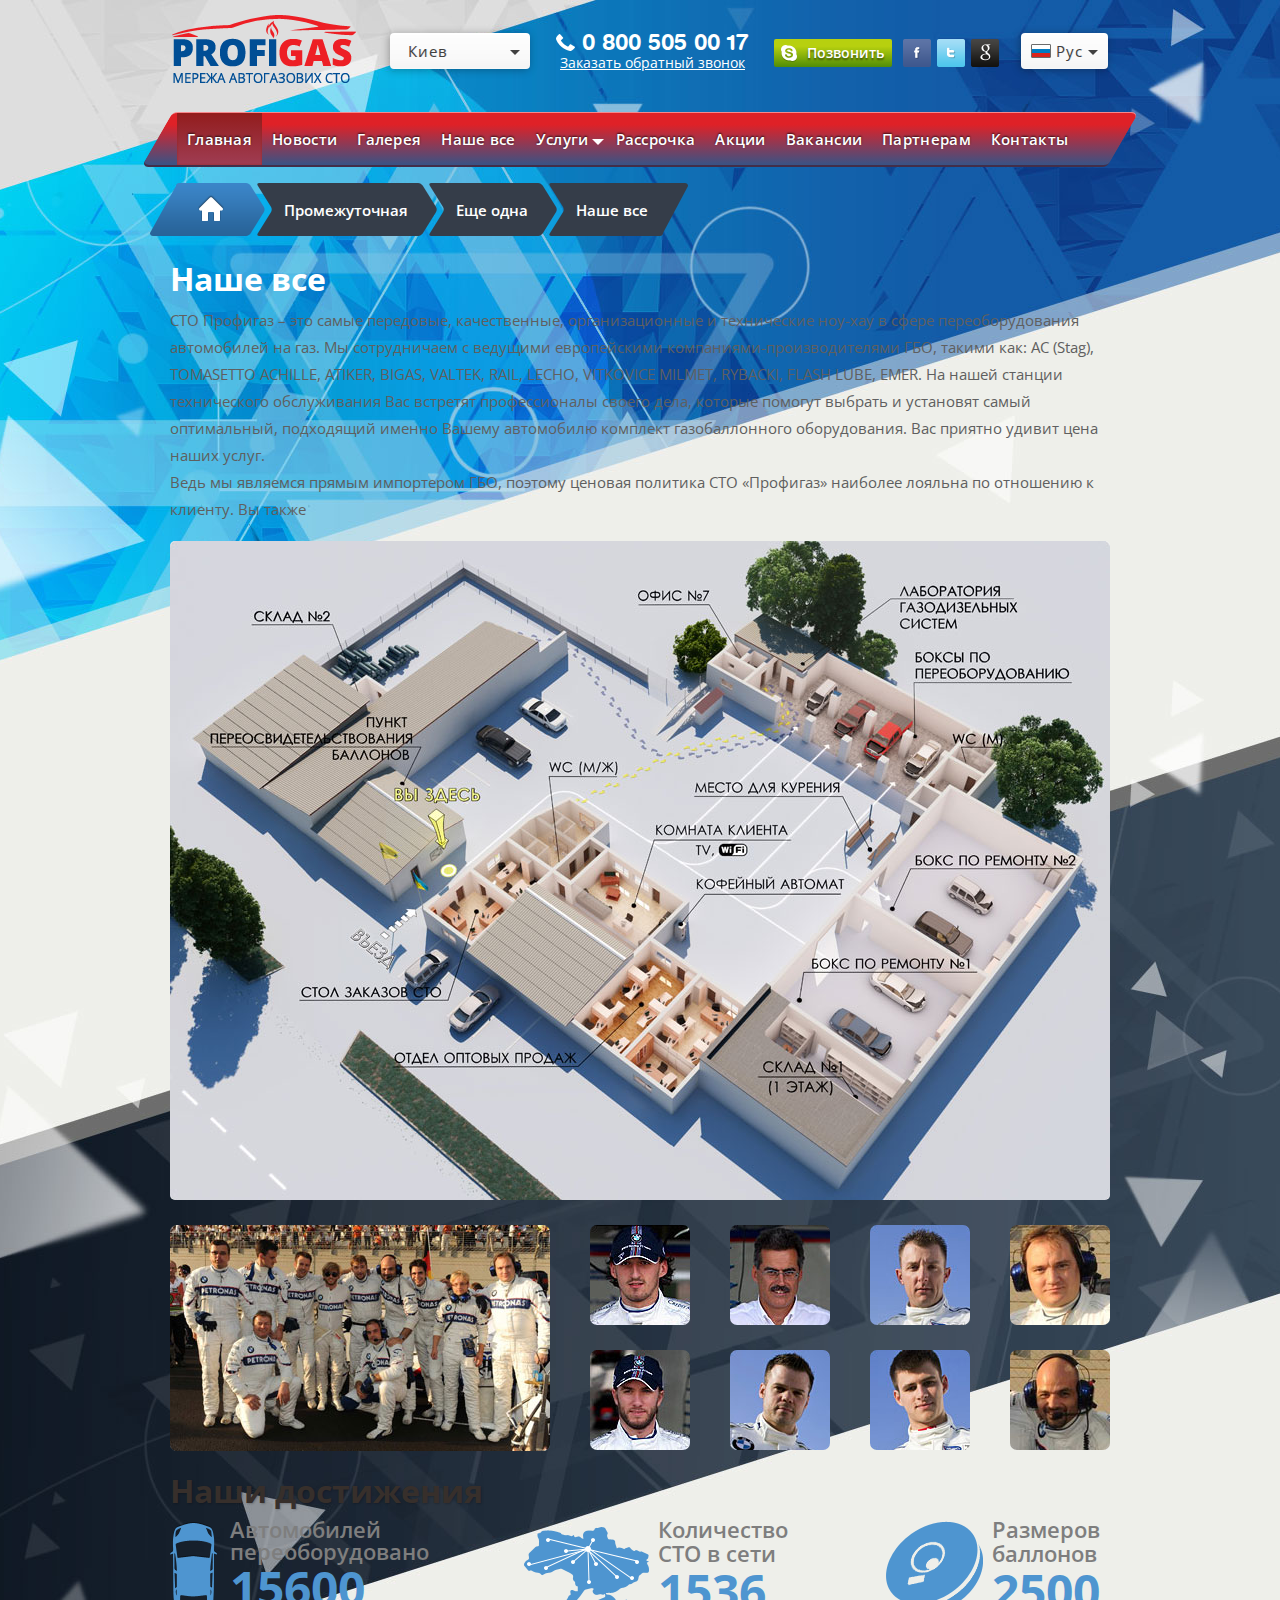
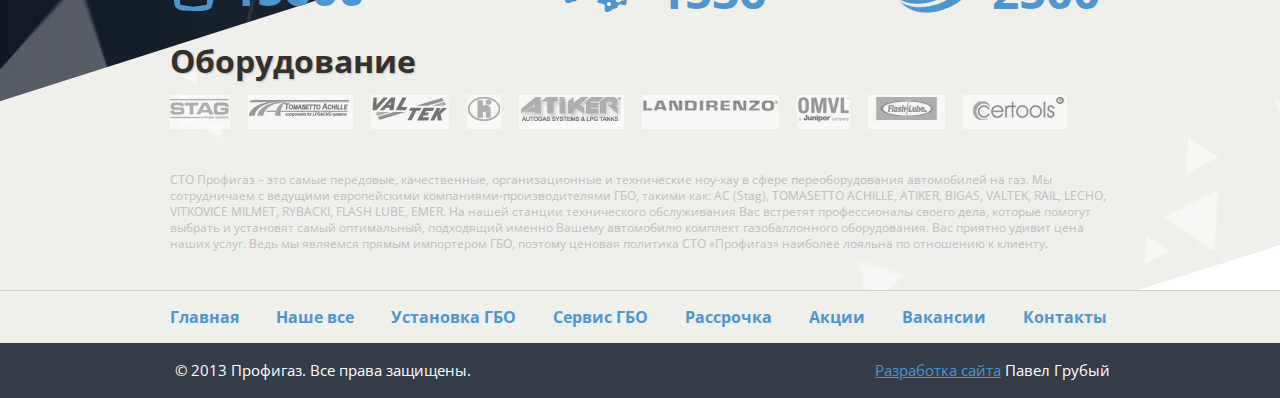
==== about.html @ aa590c6c "верстка about" ====
<!DOCTYPE html>
<html lang="en">
<head>
    <title>About</title>
    <meta name = "format-detection" content = "telephone=no" />
    <meta charset="utf-8">
    <link rel="icon" href="images/favicon.ico" type="image/x-icon">
    <link rel="shortcut icon" href="images/favicon.ico" type="image/x-icon" />
    <link rel="stylesheet" type="text/css" media="screen" href="css/style.css">
    <link rel="stylesheet" type="text/css" href="rs-plugin/css/settings.css" media="screen" />
    <script src="js/jquery.js"></script>
    <script src="js/jquery-migrate-1.1.1.js"></script>
    <script src="js/superfish.js"></script>
	<script src="js/jquery.mobilemenu.js"></script>
	<script src="js/jquery.flexslider.js"></script>
	<script src="js/jquery.easing.1.3.js"></script>
    <script src="js/modernizr.custom.79639.js"></script>
    <script src="js/jquery.cycle.all.js"></script>
    <script src="rs-plugin/js/jquery.themepunch.revolution.min.js"></script>
    <script src="js/script.js"></script>

    <!--[if lt IE 8]>
   <div style=' clear: both; text-align:center; position: relative;'>
     <a href="http://windows.microsoft.com/en-US/internet-explorer/products/ie/home?ocid=ie6_countdown_bannercode">
       <img src="http://storage.ie6countdown.com/assets/100/images/banners/warning_bar_0000_us.jpg" border="0" height="42" width="820" alt="You are using an outdated browser. For a faster, safer browsing experience, upgrade for free today." />
    </a>
  </div>
<![endif]-->
    <!--[if lt IE 9]>
    <script src="js/html5.js"></script>
        <link rel="stylesheet" type="text/css" media="screen" href="css/ie.css">
    <![endif]-->
</head>
<body>
    <!--==============================header=================================-->
    <header>
    <div class="container_12 header_top">
      <div class="clearfix">
        <div class="grid_12">
          <h1 class="logo f_left"><a href="index.html">Profigas мережа автогазовых СТО</a></h1>
          <div class="demo f_left">
            <div id="dd" class="wrapper-dropdown-3" tabindex="1">
              <span>Киев</span>
              <ul class="dropdown">
                <li><a href="#">Киев</a></li>
                <li><a href="#">Николаев</a></li>
                <li><a href="#">Кривой рог</a></li>
                <li><a href="#">Одесса</a></li>
              </ul>
            </div>
          ​</div>
          <div class="tel_box f_left">
            <p class="tel hel"><i class="tel_icon"></i>0 800 505 00 17</p>
            <a href="#" class="tel_lk">Заказать обратный звонок</a>
          </div>
          <div class="social f_left">
            <a class="sk" href="#"><i class="sk_icon"></i>Позвонить</a>
            <a class="fb" href="#"><i class="fb_icon"></i></a>
            <a class="tw" href="#"><i class="tw_icon"></i></a>
            <a class="g" href="#"><i class="g_icon"></i></a>
          </div>
          <div class="demo1 f_right">
            <div id="dd1" class="wrapper-dropdown-3" tabindex="1">
              <span><i class="ru"></i>Рус</span>
              <ul class="dropdown">
                <li><a href="#"><i class="en"></i>Англ</a></li>
                <li><a href="#"><i class="ru"></i>Рус</a></li>
              </ul>
            </div>
          ​</div>
          <div class="clear"></div>
        </div>
      </div>
      <div class="clearfix">
        <div class="grid_12">
          <nav>
                <ul class="sf-menu">
                <li class="current sf-menu_it"><a class="menu_link" href="index.html">Главная</a></li>
                <li class="sf-menu_it"><a class="menu_link" href="#">Новости</a></li>
                <li class="sf-menu_it"><a class="menu_link" href="#">Галерея</a></li>
                <li class="sf-menu_it"><a class="menu_link" href="about.html">Наше все</a></li>
                <li class="sf-menu_it"><a class="menu_link" href="#">Услуги</a>
                  <ul class="sub_menu">
                    <li class="sub_menu_item"><a href="#" class="sub_menu_link">Установка ГБО</a></li>
                    <li class="sub_menu_item"><a href="#" class="sub_menu_link">Сервис ГБО</a></li>
                  </ul>
                </li>
                <li class="sf-menu_it"><a class="menu_link" href="#">Рассрочка</a></li>
                <li class="sf-menu_it"><a class="menu_link" href="#">Акции</a></li>
                <li class="sf-menu_it"><a class="menu_link" href="#">Вакансии</a></li>
                <li class="sf-menu_it"><a class="menu_link" href="#">Партнерам</a></li>
                <li class="sf-menu_it"><a class="menu_link" href="#">Контакты</a></li>
             </ul>
            <div class="clear"></div>
          </nav>
        </div>
      </div>

    <!-- breadcrumbs -->
    
        <div class="clearfix">
            <div class="grid_12">
                <ul class="breadcrumbs">
                    <li class="breadcrumbs_it">
                        <a class="breadcrumbs_lk breadcrumbs_first" href="#"><img src="images/breadcrumbs_first_img.png" alt=""></a>
                    </li>
                    <li class="breadcrumbs_it">
                        <a href="#" class="breadcrumbs_lk">Промежуточная</a>
                    </li>
                    <li class="breadcrumbs_it">
                        <a href="#" class="breadcrumbs_lk">Еще одна</a>
                    </li>
                    <li class="breadcrumbs_it">
                        <a href="#" class="breadcrumbs_lk breadcrumbs_last">Наше все</a>
                    </li>
                </ul>
            </div>
        </div>
    </div>
  </header>

  <!--==============================content================================-->
  <section id="content">
      <div class="container_12">
          <article>
              <h3 class="title2">Наше все</h3>
              <div class="wrapper">
                <div class="grid_12">
                  <p class="description">
                      СТО Профигаз – это самые передовые, качественные, организационные и технические ноу-хау в сфере переоборудования автомобилей на газ. Мы сотрудничаем с ведущими европейскими компаниями-производителями ГБО, такими как: AC (Stag), TOMASETTO ACHILLE, ATIKER, BIGAS, VALTEK, RAIL, LECHO, VITKOVICE MILMET, RYBACKI, FLASH LUBE, EMER. На нашей станции технического обслуживания Вас встретят профессионалы своего дела, которые помогут выбрать и установят самый оптимальный, подходящий именно Вашему автомобилю комплект газобаллонного оборудования. Вас приятно удивит цена наших услуг.<br>
                      Ведь мы являемся прямым импортером ГБО, поэтому ценовая политика СТО «Профигаз» наиболее лояльна по отношению к клиенту. Вы также 
                  </p>
                </div>
              </div>
              <div class="wrapper">
                  <div class="grid_12">
                      <figure class="scheme">
                          <img src="images/scheme.jpg" alt="">
                      </figure>
                  </div>
              </div>
              <div class="wrapper">
                  <div class="grid_5">
                      <figure class="box_photo">
                          <img src="images/general_photo.jpg" alt="">
                      </figure>
                  </div>
                  <div class="grid_7">
                      <ul class="gallery_box">
                        <li class="gallery_box_it">
                            <ul>
                              <li class="gallery_box_sub_it"><img src="images/gallery_box_img1.jpg" alt=""></li>
                              <li class="gallery_box_sub_it"><img src="images/gallery_box_img2.jpg" alt=""></li>
                              <li class="gallery_box_sub_it"><img src="images/gallery_box_img3.jpg" alt=""></li>
                              <li class="gallery_box_sub_it"><img src="images/gallery_box_img4.jpg" alt=""></li>
                            </ul>  
                        </li>
                        <li class="gallery_box_it">
                            <ul>
                              <li class="gallery_box_sub_it"><img src="images/gallery_box_img5.jpg" alt=""></li>
                              <li class="gallery_box_sub_it"><img src="images/gallery_box_img6.jpg" alt=""></li>
                              <li class="gallery_box_sub_it"><img src="images/gallery_box_img7.jpg" alt=""></li>
                              <li class="gallery_box_sub_it"><img src="images/gallery_box_img8.jpg" alt=""></li>
                            </ul>  
                        </li>
                      </ul>
                  </div>
              </div>
              <div class="achievements">
                <h3 class="title4">Наши достижения</h3>
                <div class="list1 clearfix">
                  <div class="grid_4">
                    <div class="clearfix column1">
                      <img src="images/car_icon.png" alt="" class="f_left">
                      <div class="box1 f_left">
                        <p>Автомобилей переоборудовано</p>
                        <span class="qt">15600</span>
                      </div>
                    </div>
                  </div>
                  <div class="grid_4">
                    <div class="clearfix column2">
                      <img src="images/map_icon.png" alt="">
                      <div class="box1">
                        <p>Количество СТО в сети</p>
                        <span class="qt">1536</span>
                      </div>
                    </div>
                  </div>
                  <div class="grid_4">
                    <div class="clearfix column3">
                      <img src="images/balon_icon.png" alt="" class="f_left">
                      <div class="box1 f_right">
                        <p>Размеров баллонов</p>
                        <span class="qt">2500</span>
                      </div>
                    </div>
                  </div>
                </div>
              </div>
              <div class="equipment">
                <h3 class="title4">Оборудование</h3>
                <div class="wrapper">
                  <div class="grid_12">
                    <ul class="list clearfix">
                      <li class="list_item">
                        <a href="#" class="list_link"><img src="images/equipment_img1.png" alt=""></a>
                      </li>
                      <li class="list_item">
                        <a href="#" class="list_link"><img src="images/equipment_img2.png" alt=""></a>
                      </li>
                      <li class="list_item">
                        <a href="#" class="list_link"><img src="images/equipment_img3.png" alt=""></a>
                      </li>
                      <li class="list_item">
                        <a href="#" class="list_link"><img src="images/equipment_img4.png" alt=""></a>
                      </li>
                      <li class="list_item">
                        <a href="#" class="list_link"><img src="images/equipment_img5.png" alt=""></a>
                      </li>
                      <li class="list_item">
                        <a href="#" class="list_link"><img src="images/equipment_img6.png" alt=""></a>
                      </li>
                      <li class="list_item">
                        <a href="#" class="list_link"><img src="images/equipment_img7.png" alt=""></a>
                      </li>
                      <li class="list_item">
                        <a href="#" class="list_link"><img src="images/equipment_img8.png" alt=""></a>
                      </li>
                      <li class="list_item">
                        <a href="#" class="list_link"><img src="images/equipment_img9.png" alt=""></a>
                      </li>
                    </ul>
                  </div>
                </div>
              </div>
              <p class="description_box">
                СТО Профигаз – это самые передовые, качественные, организационные и технические ноу-хау в сфере переоборудования автомобилей на газ. Мы сотрудничаем с ведущими европейскими компаниями-производителями ГБО, такими как: AC (Stag), TOMASETTO ACHILLE, ATIKER, BIGAS, VALTEK, RAIL, LECHO, VITKOVICE MILMET, RYBACKI, FLASH LUBE, EMER. На нашей станции технического обслуживания Вас встретят профессионалы своего дела, которые помогут выбрать и установят самый оптимальный, подходящий именно Вашему автомобилю комплект газобаллонного оборудования. Вас приятно удивит цена наших услуг. Ведь мы являемся прямым импортером ГБО, поэтому ценовая политика СТО «Профигаз» наиболее лояльна по отношению к клиенту.
              </p>
          </article>

      </div>
  </section>
  <!--==============================footer=================================-->
  <footer>
    <div class="container_12">
      <div class="wrapper">
        <div class="grid_12">
          <ul class="footer_menu clearfix">
            <li class="footer_item"><a href="#" class="footer_link">Главная</a></li>
            <li class="footer_item"><a href="#" class="footer_link">Наше все</a></li>
            <li class="footer_item"><a href="#" class="footer_link">Установка ГБО</a></li>
            <li class="footer_item"><a href="#" class="footer_link">Сервис ГБО</a></li>
            <li class="footer_item"><a href="#" class="footer_link">Рассрочка</a></li>
            <li class="footer_item"><a href="#" class="footer_link">Акции</a></li>
            <li class="footer_item"><a href="#" class="footer_link">Вакансии</a></li>
            <li class="footer_item"><a href="#" class="footer_link">Контакты</a></li>
          </ul>
        </div>
      </div>
    </div>
    <div class="footer_bottom">
      <div class="container_12">
        <div class="wrapper">
          <div class="grid_12">
            <b class="f_left">&copy; 2013 Профигаз. Все права защищены.</b>
            <span class="developer f_right">
              <a href="">Разработка сайта</a>
              <span class="name">Павел Грубый</span>
            </span>
          </div>
        </div>
      </div>
    </div>
  </footer>
</body>
</html>
---- css/style.css ----
@import "reset.css";
@import "skeleton.css";
@import "superfish.css";
@import "flexslider.css";
@import "../font/helvetica.css";
@import url(http://fonts.googleapis.com/css?family=Open+Sans:400,600,700,800&subset=latin,cyrillic);
article,aside,audio,canvas,command,datalist,details,embed,figcaption,figure,footer,header,hgroup,keygen,meter,nav,output,progress,section,source,video{display:block}mark,rp,rt,ruby,summary,time{display:inline}
/* Global properties ======================================================== */
html {width:100%}

body {
  font-family:'Open Sans', sans-serif;
  font-size:15px;
  line-height: 27px;
  color:#5f5f5f;
  min-width:960px;
  background: #f8f8f8 url(../images/body_bg.jpg) center 0 no-repeat;
  -webkit-text-size-adjust: none;
}

/*----------------------> Links And buttons <------------------*/
a {
  color:#;
  outline:none;
  text-decoration:none;
  cursor:pointer;
}
a:hover{
  color:#;
  text-decoration:none;
}

.button{
  display:inline-block;
  padding:0 0 0 0;
  margin: 0 0 0 0;
  font-size: px;
  line-height: px;
  color:#;
 }
.button:hover{
  background:;
  color:#000;
}


.hel{
  font-family: 'helvetica_roundedbold';

}
/*----------------------> Basic Classes <------------------*/
.reg {text-transform:uppercase}
.f_left {float:left}
.f_right {float:right}
.al_right {text-align:right}
.al_center {text-align:center}

.it{font-style:italic}
.let{letter-spacing:-1px}

/*----------------------> Indents Zero <------------------*/

.m_bot_zero{ margin-bottom:0 !important;}
.m_left_zero{ margin-left:0 !important;}
.p_bot_zero{ padding-bottom:0 !important;}
.p_left_zero{ padding-left:0 !important;}

/*----------------------> Positions <------------------*/
.p_abs{position: absolute;}
.p_rel{position: relative;}
.p_fix{position: fixed;}
.clear {clear:both;width:100%;line-height:0;font-size:0;}
.wrapper {overflow:hidden}
.f_elem *:first-child{margin-top: 0 !important;}
.f_elem1 *:first-child{margin-top: 0 !important;border: none !important;}

.bg_none{ background:none !important;}
.clearfix:after {
  content: "";
  display: block;
  height: 0;
  clear: both;
  visibility: hidden;
}

/*----------------------> Displays <------------------*/

.d_block{ display:block;}
.d_in-block{ display:inline-block;}

/*----------------------> Basic Colors <------------------*/



/*======================> Header <======================*/

header {
  position: relative;
  z-index: 99;
}
.header_top{
  padding-top: 15px;
}
h1.logo a{
  display:block;
  width:184px;
  height:69px;
  margin-left: 2px;
  background:url(../images/logo.png) 0 0 no-repeat;
  text-decoration:none;
  text-indent:-9999px;
}

/* DEMO 3 */

.wrapper-dropdown-3 {
    /* Size and position */
    position: relative;
    width: 122px;
    margin-top: 18px;
    margin-left: 34px;
    padding: 0 0 0 18px;

    /* Styles */
    background: #fff url(../images/dropdown-3_bg.png) 0 0 repeat;
    border-radius: 4px;
    text-shadow: 1px 0px 0px rgba(0,0,0,0.1);
    box-shadow: -1px 1px 8px rgba(0,0,0,0.3);
    cursor: pointer;
    outline: none;

    /* Font settings */
    font: 400 15px/36px 'Open Sans', sans-serif;
    color: #404040;
    letter-spacing: 1.1px
}
#dd1{
  width: 74px;
  margin-right: 2px;
  margin-left: 0;
  padding-left: 13px;
}

.wrapper-dropdown-3:after {
    content: "";
    width: 0;
    height: 0;
    position: absolute;
    right: 10px;
    top: 55%;
    margin-top: -3px;
    border-width: 5px 5px 0 5px;
    border-style: solid;
    border-color: #404040 transparent;
}

.wrapper-dropdown-3 .dropdown {
  /* Size & position */
    position: absolute;
    top: 120%;
    left: 0;
    right: 0;

    /* Styles */
    background: white;
    border-radius: inherit;
    border: 1px solid rgba(0,0,0,0.17);
    box-shadow: 0 0 5px rgba(0,0,0,0.1);
    -webkit-transition: all 0.5s ease-in;
    -moz-transition: all 0.5s ease-in;
    -ms-transition: all 0.5s ease-in;
    -o-transition: all 0.5s ease-in;
    transition: all 0.5s ease-in;
    list-style: none;

    /* Hiding */
    opacity: 0;
    pointer-events: none;
}

.wrapper-dropdown-3 .dropdown:after {
    content: "";
    width: 0;
    height: 0;
    position: absolute;
    bottom: 100%;
    right: 15px;
    border-width: 0 6px 6px 6px;
    border-style: solid;
    border-color: #fff transparent;    
}

.wrapper-dropdown-3 .dropdown:before {
    content: "";
    width: 0;
    height: 0;
    position: absolute;
    bottom: 100%;
    right: 13px;
    border-width: 0 8px 8px 8px;
    border-style: solid;
    border-color: rgba(0,0,0,0.1) transparent;    
}

.wrapper-dropdown-3 .dropdown li a {
    display: block;
    padding: 0 10px;
    text-decoration: none;
    color: #404040;
    border-bottom: 1px solid #e6e8ea;
    box-shadow: inset 0 1px 0 rgba(255,255,255,1);
    -webkit-transition: all 0.3s ease-out;
    -moz-transition: all 0.3s ease-out;
    -ms-transition: all 0.3s ease-out;
    -o-transition: all 0.3s ease-out;
    transition: all 0.3s ease-out;
}

.wrapper-dropdown-3 .dropdown li i {
    /*float: right;
    color: inherit;*/
}

.wrapper-dropdown-3 .dropdown li:first-of-type a {
    border-radius: 5px 5px 0 0;
}

.wrapper-dropdown-3 .dropdown li:last-of-type a {
    border: none;
    border-radius: 0 0 5px 5px;
}

/* Hover state */

.wrapper-dropdown-3 .dropdown li:hover a {
    background: #f3f8f8;
}

/* Active state */

.wrapper-dropdown-3.active .dropdown {
    opacity: 1;
    pointer-events: auto;
    z-index: 9;
}

/* No CSS3 support */

.no-opacity       .wrapper-dropdown-3 .dropdown,
.no-pointerevents .wrapper-dropdown-3 .dropdown {
    display: none;
    opacity: 1; /* If opacity support but no pointer-events support */
    pointer-events: auto; /* If pointer-events support but no pointer-events support */
}

.no-opacity       .wrapper-dropdown-3.active .dropdown,
.no-pointerevents .wrapper-dropdown-3.active .dropdown {
    display: block;
}
.tel_box{
  padding-left: 25px;
  margin-top: 16px; 
  width: 200px;
}
  .tel{
    font-size: 22px;
    padding-bottom: 2px;
    line-height: 1em;
    font-weight: 800;
    color: #fff;
    margin-bottom: 0;
  }
    .tel_icon{
      display: inline-block;
      margin: 3px 7px 1px 1px;
      width: 19px;
      height: 17px;
      background: url(../images/tel_icon.png) 0 0 no-repeat;
    }
  .tel_lk{
    font: 14px/16px 'Open Sans', sans-serif;
    color: #fff;
    padding-left: 5px;
    text-decoration: underline;
  }
.social{
  margin-top: 24px;
  padding-left: 17px;
}
  .social a{
    display: inline-block;
    width: 28px;
    border-radius: 2px;
    margin-left: 2px;
  }
  .social .fb{
    margin-left: 7px;
  }
  .social .sk{
    font: 600 14px/28px 'Open Sans', sans-serif;
    text-shadow: 0px 2px 2px rgba(0,0,0,0.5); 
    width: 118px;
    color: #fff;
    background: #b7d00f; /* Old browsers */
    background: -moz-linear-gradient(top,  #b7d00f 26%, #508d07 100%); /* FF3.6+ */
    background: -webkit-gradient(linear, left top, left bottom, color-stop(26%,#b7d00f), color-stop(100%,#508d07)); /* Chrome,Safari4+ */
    background: -webkit-linear-gradient(top,  #b7d00f 26%,#508d07 100%); /* Chrome10+,Safari5.1+ */
    background: -o-linear-gradient(top,  #b7d00f 26%,#508d07 100%); /* Opera 11.10+ */
    background: -ms-linear-gradient(top,  #b7d00f 26%,#508d07 100%); /* IE10+ */
    background: linear-gradient(to bottom,  #b7d00f 26%,#508d07 100%); /* W3C */
    filter: progid:DXImageTransform.Microsoft.gradient( startColorstr='#b7d00f', endColorstr='#508d07',GradientType=0 ); /* IE6-9 */
    
  }
  .sk:hover{
    background: #b7d00f; /* Old browsers */
    background: -moz-linear-gradient(top,  #508d07 26%, #b7d00f 100%); /* FF3.6+ */
    background: -webkit-gradient(linear, left top, left bottom, color-stop(26%,#508d07), color-stop(100%,#b7d00f)); /* Chrome,Safari4+ */
    background: -webkit-linear-gradient(top,  #508d07 26%,#b7d00f 100%); /* Chrome10+,Safari5.1+ */
    background: -o-linear-gradient(top,  #508d07 26%,#b7d00f 100%); /* Opera 11.10+ */
    background: -ms-linear-gradient(top,  #508d07 26%,#b7d00f 100%); /* IE10+ */
    background: linear-gradient(to bottom,  #508d07 26%,#b7d00f 100%); /* W3C */
    filter: progid:DXImageTransform.Microsoft.gradient( startColorstr='#508d07', endColorstr='#b7d00f',GradientType=0 ); /* IE6-9 */
  }
  .social i{
    display: inline-block;
    width: 28px;
    height: 28px;
  }
  .sk_icon{
    background: url(../images/sk_icon.png) 0 0 no-repeat;
    margin-right: 5px;
  }
  .fb_icon{
    background: url(../images/fb_icon.png) 0 0 no-repeat;
  }
  .tw_icon{
    background: url(../images/tw_icon.png) 0 0 no-repeat;
  }
  .g_icon{
    background: url(../images/g_icon.png) 0 0 no-repeat;
  }
  .demo1 i{
    display: inline-block;
    width: 20px;
    height: 14px;
    margin: 11px 5px 0 -3px;
  }
    .ru,.en{
      background: url(../images/ru_icon.png) 0 0 no-repeat;
    }

/*---breadcrumbs---*/
.breadcrumbs{
  padding: 18px 0 0px 10px;
}
  .breadcrumbs_it{
    float: left;
    padding-left: 28px;
    margin-bottom: 25px;
  }
  .breadcrumbs_it:first-child{padding-left: 0;}
    .breadcrumbs_lk{
      display: block;
      position: relative;
      font-size: 15px;
      line-height: 36px;
      font-weight: 600;
      color: #fff;
      background: #353d49;
      padding: 9px 10px 8px 10px;
      -webkit-transition: none;
      -moz-transition: none;
      -ms-transition: none;
      -o-transition: none;
      transition: none;

    }
    .breadcrumbs_first{
      background: url(../images/breadcrumbs_first_bg.png) 0 0 repeat-x;
      height: 53px;
      padding: 0 10px;
    }
    .breadcrumbs_lk:before{
      content: "";
      width: 17px;
      height: 53px;
      display: block;
      position: absolute;
      top: 0;
      left: -17px;
      background: url(../images/breadcrumbs_bfore.png) 0 0 no-repeat;
    }
    .breadcrumbs_lk:after{
      content: "";
      width: 19px;
      height: 53px;
      display: block;
      position: absolute;
      top: 0;
      right: -19px;
      background: url(../images/breadcrumbs_after.png) 0 0 no-repeat; 
    }
    .breadcrumbs_last:after{
      content: "";
      width: 30px;
      height: 53px;
      display: block;
      position: absolute;
      top: 0;
      right: -30px;
      background: url(../images/breadcrumbs_after_last.png) 0 0 no-repeat; 
    }
    
    .breadcrumbs_it:hover .breadcrumbs_lk{
      background: url(../images/breadcrumbs_first_bg.png) 0 0 repeat-x;
      -webkit-transition: none;
      -moz-transition: none;
      -ms-transition: none;
      -o-transition: none;
      transition: none;
    }
    .breadcrumbs_it:hover .breadcrumbs_lk:after{
      background: url(../images/breadcrumbs_after_hover.png) 0 0 no-repeat;
    }
    .breadcrumbs_it:hover .breadcrumbs_last:after{
      background: url(../images/breadcrumbs_after_last_hover.png) 0 0 no-repeat;
    }
    .breadcrumbs_it:hover .breadcrumbs_lk:before{
      background: url(../images/breadcrumbs_bfore_hover.png) 0 0 no-repeat;
    }
    .breadcrumbs_first:after{
      width: 19px;
      right: -19px;
      background: url(../images/breadcrumbs_after_first.png) 0 0 no-repeat;
    }
    .breadcrumbs_first:before{
      width: 30px;
      left: -30px;
      background: url(../images/breadcrumbs_before_first.png) 0 0 no-repeat;
    }
    .breadcrumbs_it:hover .breadcrumbs_first:before{
      background: url(../images/breadcrumbs_before_first.png) 0 0 no-repeat;
    }

/*=====================> Content ========================*/

#content {padding:0px 0px 0px 0px; min-height: 1500px;z-index: 99; position: relative;}
.cont_pad{padding:0 0 0 0 !important;}
.cost_box{margin-top: 378px;padding-bottom: 33px;}
.cost_box_tab{
  border: 1px solid #3b86c4;
  -webkit-border-radius: 5px 7px;
  -moz-border-radius: 5px 7px;
  border-radius: 5px 7px;
  -moz-transform: skewX(-30deg);
  -webkit-transform: skewX(-30deg);
  -o-transform: skewX(-30deg);
  -ms-transform: skewX(-30deg);
  transform: skewX(-30deg);
  background: #ffffff; /* Old browsers */
  background: -moz-linear-gradient(top,  #ffffff 0%, #f7f7f7 100%); /* FF3.6+ */
  background: -webkit-gradient(linear, left top, left bottom, color-stop(0%,#ffffff), color-stop(100%,#f7f7f7)); /* Chrome,Safari4+ */
  background: -webkit-linear-gradient(top,  #ffffff 0%,#f7f7f7 100%); /* Chrome10+,Safari5.1+ */
  background: -o-linear-gradient(top,  #ffffff 0%,#f7f7f7 100%); /* Opera 11.10+ */
  background: -ms-linear-gradient(top,  #ffffff 0%,#f7f7f7 100%); /* IE10+ */
  background: linear-gradient(to bottom,  #ffffff 0%,#f7f7f7 100%); /* W3C */
  filter: progid:DXImageTransform.Microsoft.gradient( startColorstr='#ffffff', endColorstr='#f7f7f7',GradientType=0 ); /* IE6-9 */
  margin-bottom: 19px;
  box-shadow: 2px 3px 3px rgba(0,0,0,0.3);
}
  .cost_it{
    float: left;
    width: 305px;
    text-align: center;
    -webkit-border-radius: 4px 6px;
    -moz-border-radius: 4px 6px;
    border-radius: 4px 6px;
  }
  .cost_it_second{width: 317px;}
  .cost_it_last{width: 336px;}
  .cost_it:hover{
    background: #0f6ab1; /* Old browsers */
    background: -moz-linear-gradient(top,  #0f6ab1 0%, #0a4a7c 100%); /* FF3.6+ */
    background: -webkit-gradient(linear, left top, left bottom, color-stop(0%,#0f6ab1), color-stop(100%,#0a4a7c)); /* Chrome,Safari4+ */
    background: -webkit-linear-gradient(top,  #0f6ab1 0%,#0a4a7c 100%); /* Chrome10+,Safari5.1+ */
    background: -o-linear-gradient(top,  #0f6ab1 0%,#0a4a7c 100%); /* Opera 11.10+ */
    background: -ms-linear-gradient(top,  #0f6ab1 0%,#0a4a7c 100%); /* IE10+ */
    background: linear-gradient(to bottom,  #0f6ab1 0%,#0a4a7c 100%); /* W3C */
    filter: progid:DXImageTransform.Microsoft.gradient( startColorstr='#0f6ab1', endColorstr='#0a4a7c',GradientType=0 ); /* IE6-9 */
  }
    .cost_it:hover .cost_lk:after{
      content: "";
      display: block;
      position: absolute; 
      top: 0px;
      z-index: 10 !important;
      right: -29px;
      width: 48px;
      height: 51px;
      background: url(../images/cost_it_hover.png) 0 0 no-repeat;
    }
    .cost_it:hover .cost_lk{
      color: #fff;
    }
    .cost_lk{
      position: relative;
      display: block;
      font-size: 17px;
      line-height: 36px;
      font-weight: 600;
      color: #372f2b;
      padding: 7px 0 8px;
      -moz-transform: skewX(30deg);
      -webkit-transform: skewX(30deg);
      -o-transform: skewX(30deg);
      -ms-transform: skewX(30deg);
      transform: skewX(30deg);
    }

    .cost_lk_first{z-index: 5;}
    .cost_lk_second{z-index: 3;}
    .cost_lk:before{
      content: "";
      display: block;
      position: absolute; 
      top: -1px;
      z-index: 9;
      left: -14px;
      width: 43px;
      height: 53px;
      background: url(../images/cost_it_bg.png) 0 0 no-repeat;
    }
    .cost_lk_first:before{
      display: none;
    }
    
    .cost_it:hover .cost_lk_last:after{
      display: none;
    }
    .cost_btn_lk{
      display: block;
      width: 130px;
      margin-top: 42px;
      -webkit-border-radius: 3px;
      -moz-border-radius: 3px;
      border-radius: 3px;
      font-size: 16px;
      line-height: 37px;
      padding-bottom: 1px;
      color: #fff;
      text-align: center;
      text-shadow: 0px -1px 2px rgba(0,0,0,0.5);
      background: #0f6ab1; /* Old browsers */
      background: -moz-linear-gradient(top,  #0f6ab1 0%, #0a4a7c 100%); /* FF3.6+ */
      background: -webkit-gradient(linear, left top, left bottom, color-stop(0%,#0f6ab1), color-stop(100%,#0a4a7c)); /* Chrome,Safari4+ */
      background: -webkit-linear-gradient(top,  #0f6ab1 0%,#0a4a7c 100%); /* Chrome10+,Safari5.1+ */
      background: -o-linear-gradient(top,  #0f6ab1 0%,#0a4a7c 100%); /* Opera 11.10+ */
      background: -ms-linear-gradient(top,  #0f6ab1 0%,#0a4a7c 100%); /* IE10+ */
      background: linear-gradient(to bottom,  #0f6ab1 0%,#0a4a7c 100%); /* W3C */
      filter: progid:DXImageTransform.Microsoft.gradient( startColorstr='#0f6ab1', endColorstr='#0a4a7c',GradientType=0 ); /* IE6-9 */
    }
    .cost_btn_lk:hover{
        background: #0f6ab1; /* Old browsers */
      background: -moz-linear-gradient(top,  #0a4a7c 0%, #0f6ab1 100%); /* FF3.6+ */
      background: -webkit-gradient(linear, left top, left bottom, color-stop(0%,#0a4a7c), color-stop(100%,#0f6ab1)); /* Chrome,Safari4+ */
      background: -webkit-linear-gradient(top,  #0a4a7c 0%,#0f6ab1 100%); /* Chrome10+,Safari5.1+ */
      background: -o-linear-gradient(top,  #0a4a7c 0%,#0f6ab1 100%); /* Opera 11.10+ */
      background: -ms-linear-gradient(top,  #0a4a7c 0%,#0f6ab1 100%); /* IE10+ */
      background: linear-gradient(to bottom,  #0a4a7c 0%,#0f6ab1 100%); /* W3C */
      filter: progid:DXImageTransform.Microsoft.gradient( startColorstr='#0a4a7c', endColorstr='#0f6ab1',GradientType=0 ); /* IE6-9 */      
    }
/*cost_box*/

.cost_btm_n{
  font-size: 15px;
  line-height: 36px;
  font-weight: 400;
  color: #404040;
  text-shadow: 1px 1px 1px rgba(0,0,0,0.2);
}

#dd2,#dd3,#dd4,#dd5{
  margin: 0px 0 0 0;
  width: 206px;
  font-size: 15px;
  padding-left: 14px;
}
#dd5{width: 176px;}
#dd2:after,#dd3:after,#dd4:after,#dd5:after{
  top: 70%;
}
#dd2:before,#dd3:before,#dd4:before,#dd5:before{
  content: "";
  width: 0;
  height: 0;
  position: absolute;
  right: 10px;
  top: 40%;
  margin-top: -3px;
  border-width: 0px 5px 5px 5px;
  border-style: solid;
  border-color: #404040 transparent;
}
#dd2,#dd3{margin-right: 4px;}
.box2{display: block;}
.cost_inp[type=text]{
  margin: 0px 5px 0 15px;
  width: 49px;
  height: 34px;
  outline: none;
  -webkit-border-radius: 5px;
  -moz-border-radius: 5px;
  border-radius: 5px;
  border: 1px solid #e4e4e2;
  box-shadow: 0 -1px 0 rgba(0,0,0,0.1);
  background: #fff;
  text-align: center;
  font-size: 15px;
  line-height: 34px;
  font-weight: 400;
  color: #404040;
  z-index: 9;
  text-shadow: 1px 1px 1px rgba(0,0,0,0.2);
}
/*flexslider*/

.quote_box{
  background: #2662a0;
  padding: 24px 57px 23px 59px ;
  margin-top: 11px;
  z-index: 9;
  -webkit-border-radius: 4px;
  -moz-border-radius: 4px;
  border-radius: 4px;
}
.quote_box:before{
  content: "";
  display: block;
  position: absolute;
  top: -29px;
  left: 53px;
  width: 50px;
  height: 30px;
  background: url(../images/quote_box_bg.png) 0 0 no-repeat;
}
  .quote{
    font-size: 19px;
    line-height: 27px;
    font-weight: 600;
    color: #fff;
    margin-bottom: 10px;
  }
  .quote:before{
    content: "";
    display: block;
    position: absolute;
    top: -1px;
    left: -41px;
    width: 24px;
    height: 17px;
    background: url(../images/quote_before.png) 0 0 no-repeat;
  }
  .quote:after{
    content: "";
    display: block;
    position: absolute;
    bottom: 2px;
    right: 116px;
    width: 24px;
    height: 17px;
    background: url(../images/quote_after.png) 0 0 no-repeat;
  }
  .quote_lk{
    color: #81cdf9;
    text-decoration: underline;
  }
  .owner{
    font-size: 19px;
    line-height: 27px;
    font-weight: 600;
  }
  .make{
    text-decoration: none;
  }
.baner{
  width: 560px;
  bottom: 60px;
  left: 55px;
}
.baner span{
  display: inline-block;
  background-color: rgba(0,0,0,0.5);
  font-size: 27px;
  line-height: 35px;
  color: #fff;
  margin-bottom: 2px;
  font-weight: 600;
}

  .make:hover{text-decoration: underline;}
  #prev2,#next2{
    display: block;
    z-index: 99;
    width: 35px;
    height: 35px;
    position: absolute;
    bottom: 43px;
    left: 55px;
    background-color: rgba(0,0,0,0.5);
  }
#prev2:hover,#next2:hover{
  background-color: rgba(51,118,179,1);
}
#prev2{background-image: url(../images/prev2.png);}
#next2{
  background-image: url(../images/next2.png);
  left: 95px;
}
/*new*/
.news_it{
  margin: 14px 1px 0 2px;
  background: #fff;
  -webkit-border-radius: 7px;
  -moz-border-radius: 7px;
  border-radius: 7px;
  text-align: center;
  box-shadow: 0 1px 1px rgba(0,0,0,0.5);
}
.news_icon{
  padding-top: 77px;
  text-align: center;
  bottom: -57px;
  width: 110px;
  left: 50%;
  margin-left: -55px;
  display: block;
  font-size: 15px;
  line-height: 1em;
  font-weight: 700;
}
.photo_ic{background: url(../images/news_icon3.png) center 0 no-repeat;color: #733ec7;}
.news_ic{background: url(../images/news_icon2.png) center 0 no-repeat;color: #3b86c4;}
.video_ic{background: url(../images/news_icon1.png) center 0 no-repeat;color: #d12f2f;}
.news_it img{width: 100%;}
.news_cont{padding: 84px 17px 19px;}
.news_lk{
  display: inline-block;
  font-size: 15px;
  line-height: 36px;
  margin: 7px 0 5px;
  font-weight: 600;
  color: #3b86c4;

  text-decoration: underline;
}
.news_lk:hover{
  text-decoration: none;
}

.news_cont p{
  padding-top: 22px;
  font-size: 15px;
  line-height: 27px;
  font-weight: 400;
  color: #5f5f5f;
  text-align: left;
  margin-bottom: 0;
}
.likes,.comtnts{
  display: inline-block;
  padding-top: 5px;
  font-size: 13px;
  line-height: 27px;
  font-weight: 400;
  color: #bcbcbc;
}
.comtnts{
  padding-left: 5px;
}
.news_box{
  padding-bottom: 40px;
}

/*achievements*/

.box1{
  display: inline-block;
}
.box1 p{
  font-size: 22px;
  line-height: 24px;
  font-weight: 600;
  color: #7e7e7e;
  margin-bottom: 2px;
}
.column3{
  padding-left: 76px;
}
.column2{padding-left: 34px;}
.column1 img{margin-top: 5px;}
.column1 .box1 p{line-height: 22px;padding-top: 1px;}
.column2 img{margin-top: 10px;}
.column3 img{margin-top: 3px;}
.column1 div.box1{
  width: 222px;
  padding-left: 13px;
}
.column2 div.box1{
  width: 131px;
  padding-left: 5px;
}
.column3 div.box1{
  width: 118px;
  padding-left: 0px;
}
.qt{
  font-size: 48px;
  line-height: 48px;
  font-weight: 700;
  color: #4e95d0;
}

.equipment{padding-top: 30px;padding-bottom: 43px;}
.description_box{
  padding: 0 10px;
  font-size: 12px;
  line-height: 16px;
  font-weight: 400;
  color: #bdbdbd;
  padding-bottom: 20px;
}

/*about*/

.description{padding-top: 10px;}
.scheme{margin-bottom: 25px;`}
.scheme img{
  -webkit-border-radius: 5px;
  -moz-border-radius: 5px;
  border-radius: 5px;
}
.box_photo img{
  -webkit-border-radius: 7px;
  -moz-border-radius: 7px;
  border-radius: 7px;
}
.gallery_box_it{
  overflow: hidden;
  padding-left: 20px;
  padding-bottom: 25px;
}
.gallery_box_sub_it{
  float: left;
  width: 100px;
  padding-left: 40px;
}
  .gallery_box_sub_it img{
    -webkit-border-radius: 7px;
    -moz-border-radius: 7px;
    border-radius: 7px;
  }
.gallery_box_sub_it:first-child{padding-left: 0;}
/*=====================> Paragraphs ========================*/

p {margin-bottom:18px}
.p2{ margin-bottom:0;}
.p3{ margin-bottom:0;}
.p4{ margin-bottom:0;}
.p5{ margin-bottom:0;}
.p6{ margin-bottom:0;}


/*=====================> Lists ========================*/
.list{padding-top: 8px;}
.list_item{
  float: left;
  display: inline-block;
  padding: 0 9px;
}
.list_item:first-child{padding-left: 0;}
.list1_link{}

.list2{}
.list2_item{
  background:url(../images/marker1.png) 0 7px no-repeat;
  padding-left:20px;
}
.list2_link{}

.list3{}
.list3_item{
  background:url(../images/marker1.png) 0 7px no-repeat;
  padding-left:20px;
}
.list3_link{}

/*=====================> Titles ========================*/
h2,h3,h4{
  font-weight:normal;
}
.title1 a{
  font-size: 32px;
  line-height: 36px;
  color:#0c5288;
  font-weight: 800;
}

.title2{
  padding-left: 10px;
  font-size: 32px;
  line-height: 36px;
  color:#fff;
  font-weight: 700;
}
.title2 a{color: #fff;}
.title3{
  font-size: 25px;
  line-height: 28px;
  color:#372f2b;
  font-weight: 600;
  text-shadow: 0px 1px 2px rgba(0,0,0,0.2);
}
.title4{
  padding-left: 10px;
  padding-bottom: 10px;
  font-size: 32px;
  line-height: 1em;
  font-weight: 700;
  color: #372f2b;
  text-shadow: 1px 1px 2px rgba(0,0,0,0.2);
}
.t_ind{ margin-bottom:px;}
.t_ind1{ margin-bottom:px;}
.t_ind2{ margin-bottom:px;}

/*================================>> GOOGLE FONTS  <<========================================*/



/*================================>> hovers <<========================================*/
a{
    -webkit-transition: all 0.7s ease;
    -moz-transition: all 0.7s ease;
    -o-transition: all 0.7s ease;
    transition: all 0.7s ease;
}
a:hover{
    -webkit-transition: all 0.1s ease;
    -moz-transition: all 0.1s ease;
    -o-transition: all 0.1s ease;
    transition: all 0.1s ease;
}



/*================================>> Contact Form <<========================================*/
#contact-form {
  padding:0px 0 0 0;
  position: relative;
}
#contact-form .success
{
  display: block;
  position: absolute;
  width: 100%;
  top: 0;
  left:0;
  z-index: 99;
  background: #fff;
  border: 1px solid #000;
  text-align: center;
  padding: 20px 0;
}
#contact-form textarea, #contact-form input[type="text"]{
  margin:0;
  font-size:12px;
  border:1px solid #e7e7e7;
  color:#969696;
  padding:7px 10px;
  outline:none;
  position:relative;
  font-family:Arial, Helvetica, sans-serif;
  background:#fff;
  -webkit-box-sizing: border-box;
  -moz-box-sizing: border-box;
  box-sizing: border-box;
}
#contact-form input[type="text"]{
  width:347px;
}
#contact-form textarea {
  overflow:auto;
  width:433px;
  height:172px;
  resize:none;
  float:left;
  margin: 0 0 0 0;
}
  
#contact-form label {
  display:inline-block;
  position: relative;
  min-height:45px;
  overflow:hidden;
 }
#contact-form label.message {
  display:block;
  padding-bottom:0;
}
#contact-form .button {
  margin-left:8px;
}
#contact-form .error, #contact-form .empty, #contact-form .success {display:none;}
#contact-form .error, #contact-form .empty {
  text-align:left;
  color:red;
  font-size:11px;
  position: absolute;
  right: 10px;
  top: 5px;
}
#contact-form .buttons2 {
  overflow:hidden;
  text-align:right;
  position:relative;
  clear:both;
  padding-top:25px;
}
#contact-form .buttons2 a {
	cursor:pointer;
	margin-top:0;
	text-align:center;
}
#contact-form span{
  display:block;
  margin: 0px 0 0 5px;
 }

.map_wrapper{
  overflow:hidden;
  display:inline-block;
  margin-bottom:26px;
}


/*================================>> Contacts Info <<========================================*/
#map_canvas {
   width:411px;
   height:237px;
}
.adress{}
.adress span{
  display:inline-block;
  width:74px;
}
.adress dt{ margin-bottom:14px;}

.demo{}
.demo:hover{ text-decoration:underline;}
/*
<dl class="adress">
  <dt><strong>8901 Marmora Road,<br>Glasgow, D04 89GR.</strong></dt>
  <dd><span>Freephone:</span>+1 800 559 6580</dd>
  <dd><span>Telephone:</span>+1 800 603 6035</dd>
  <dd><span>FAX:</span>+1 800 889 9898</dd>
  <dd>E-mail: <a href="#" class="demo">mail@demolink.org</a></dd>
</dl>
<div class="social">
	<a href="#" title="RSS"><img src="images/soc1.png" alt=""></a>
	<a href="#" title="Twitter"><img src="images/soc2.png" alt=""></a>
	<a href="#" title="Facebook"><img src="images/soc3.png" alt=""></a>
	<a href="#" title="Google +"><img src="images/soc4.png" alt=""></a>
</div>
*/

/*================================>> Footer <<========================================*/
footer {
  background: #efefeb;
  border-top: 1px solid #d0d0cd;
}
.footer_menu{
  padding: 8px 0;
}
  .footer_item{
    float: left;
}
    .footer_link{
      display: block;
      font-size: 16px;
      line-height: 36px;
      font-weight: 700;
      color: #4e95d0;
      padding-left: 37px;
      -webkit-transition: all 0.5s ease;
      -moz-transition: all 0.5s ease;
      -ms-transition: all 0.5s ease;
      -o-transition: all 0.5s ease;
      transition: all 0.5s ease;
    }
    .footer_link:hover{
      color: #372F2B;
      -webkit-transition: all 0.5s ease;
      -moz-transition: all 0.5s ease;
      -ms-transition: all 0.5s ease;
      -o-transition: all 0.5s ease;
      transition: all 0.5s ease;
    }
    .footer_item:first-child .footer_link{
      padding-left: 0;
    }
.footer_bottom{
  background: #353d49;
  padding: 14px 0;
}
  .footer_bottom b{
    font-size: 15px;
    line-height: 27px;
    color: #fff;
    font-weight: 400;
    padding-left: 5px;
  }
  .developer{
    font-size: 15px;
    line-height: 27px;
    font-weight: 400;
    color: #fff;
  }
    .developer a{
      color: #4e95d0;
      text-decoration: underline;
    }
    .developer a:hover{
      text-decoration: none;
    }
---- rs-plugin/css/settings.css ----
/*-----------------------------------------------------------------------------

	-	Revolution Slider 1.5.3 -

		Screen Stylesheet

version:   	2.1
date:      	09/18/11
last update: 06.12.2012
author:		themepunch
email:     	info@themepunch.com
website:   	http://www.themepunch.com
-----------------------------------------------------------------------------*/


/*-----------------------------------------------------------------------------

	-	Revolution Slider 2.0 Captions -

		Screen Stylesheet

version:   	1.4.5
date:      	09/18/11
last update: 06.12.2012
author:		themepunch
email:     	info@themepunch.com
website:   	http://www.themepunch.com
-----------------------------------------------------------------------------*/



/*************************
	-	CAPTIONS	-
**************************/

.tp-hide-revslider,.tp-caption.tp-hidden-caption	{	visibility:hidden !important; display:none !important;}


.tp-caption { z-index:1;}

/*my settings (Sergey) */

.slider1_title1_bg{
	width: 547px;
	height: 144px;
	-moz-transform: skewX(-30deg);
	-webkit-transform: skewX(-30deg);
	-o-transform: skewX(-30deg);
	-ms-transform: skewX(-30deg);
	transform: skewX(-30deg);
	border-radius: 5px 7px;
	background: rgba(0,0,0,0.3);
}

.slider1_title1{
	font-size: 31px;
	line-height: 1em;
	font-weight: 700;
	color: #fff;
}

.slider1_it1{
	font-size: 16px;
	line-height: 1em;
	font-weight: 800;
	color: #135ba7;
}
.slider1_lk1{
	font-size: 17px;
	line-height: 1em;
	font-weight: 500;
	color: #fff;
}
.slider1_it2{
	font-size: 32px;
	line-height: 36px;
	font-weight: 800;
	color: #0c5288;
}

.slider1_box1{
	width: 473px;
	text-align: center;
	padding: 8px 0px 9px 0px;
	background:  url(../images/slider1_img5_bg.png) 0 0 no-repeat;
}

/*my settings end*/
.fullwidthbanner-container{
	top: 0;
	left: 0;
	width: 100%;
}
.tp-caption.big_white{
			position: absolute;
			color: #fff;
			text-shadow: none;
			font-weight: 800;
			font-size: 20px;
			line-height: 20px;
			font-family: 'Open Sans', sans;
			padding: 3px 4px;
			padding-top: 1px;
			margin: 0px;
			border-width: 0px;
			border-style: none;
			background-color:#000;
			letter-spacing: 0px;
		}

.tp-caption.big_orange{
			position: absolute;
			color: #fff;
			text-shadow: none;
			font-weight: 700;
			font-size: 36px;
			line-height: 36px;
			font-family: Arial;
			padding: 0px 4px;
			margin: 0px;
			border-width: 0px;
			border-style: none;
			background-color:#fb7354;
			letter-spacing: -1.5px;
		}

.tp-caption.big_black{
			position: absolute;
			color: #000;
			text-shadow: none;
			font-weight: 800;
			font-size: 36px;
			line-height: 36px;
			font-family: 'Open Sans', sans;
			padding: 0px 4px;
			margin: 0px;
			border-width: 0px;
			border-style: none;
			background-color:#fff;
			letter-spacing: -1.5px;
		}

.tp-caption.medium_grey{
			position: absolute;
			color: #fff;
			text-shadow: none;
			font-weight: 700;
			font-size: 20px;
			line-height: 20px;
			font-family: Arial;
			padding: 2px 4px;
			margin: 0px;
			border-width: 0px;
			border-style: none;
			background-color:#888;
			white-space:nowrap;
			text-shadow: 0px 2px 5px rgba(0, 0, 0, 0.5);
		}

.tp-caption.small_text{
			position: absolute;
			color: #fff;
			text-shadow: none;
			font-weight: 700;
			font-size: 14px;
			line-height: 20px;
			font-family: Arial;
			margin: 0px;
			border-width: 0px;
			border-style: none;
			white-space:nowrap;
			text-shadow: 0px 2px 5px rgba(0, 0, 0, 0.5);
		}

.tp-caption.medium_text{
			position: absolute;
			color: #fff;
			text-shadow: none;
			font-weight: 300;
			font-size: 20px;
			line-height: 20px;
			font-family: 'Open Sans', sans;
			margin: 0px;
			border-width: 0px;
			border-style: none;
			white-space:nowrap;
			text-shadow: 0px 2px 5px rgba(0, 0, 0, 0.5);
		}

.tp-caption.large_text{
			position: absolute;
			color: #fff;
			text-shadow: none;
			font-weight: 800;
			font-size: 36px;
			line-height: 36px;
			font-family: 'Open Sans', sans;
			margin: 0px;
			border-width: 0px;
			border-style: none;
			white-space:nowrap;
			text-shadow: 0px 2px 5px rgba(0, 0, 0, 0.5);
		}
.tp-caption.large_black_text{
			position: absolute;
			color: #000;
			text-shadow: none;
			font-weight: 300;
			font-size: 42px;
			line-height: 42px;
			font-family: 'Open Sans', sans;
			margin: 0px;
			border-width: 0px;
			border-style: none;
			white-space:nowrap;
		}

.tp-caption.very_large_text{
			position: absolute;
			color: #fff;
			text-shadow: none;
			font-weight: 800;
			font-size: 60px;
			line-height: 60px;
			font-family: 'Open Sans', sans;
			margin: 0px;
			border-width: 0px;
			border-style: none;
			white-space:nowrap;
			text-shadow: 0px 2px 5px rgba(0, 0, 0, 0.5);
			letter-spacing: 0px;
		}
.tp-caption.very_large_black_text{
			position: absolute;
			color: #000;
			text-shadow: none;
			font-weight: 800;
			font-size: 72px;
			line-height: 72px;
			font-family: 'Open Sans', sans;
			margin: 0px;
			border-width: 0px;
			border-style: none;
			white-space:nowrap;
		}
.tp-caption.bold_red_text{
			position: absolute;
			color: #d31e00;
			text-shadow: none;
			font-weight: 800;
			font-size: 20px;
			line-height: 20px;
			font-family: 'Open Sans', sans;
			margin: 0px;
			border-width: 0px;
			border-style: none;
			white-space:nowrap;
		}
.tp-caption.bold_brown_text{
			position: absolute;
			color: #a04606;
			text-shadow: none;
			font-weight: 800;
			font-size: 20px;
			line-height: 20px;
			font-family: 'Open Sans', sans;
			margin: 0px;
			border-width: 0px;
			border-style: none;
			white-space:nowrap;
		}
    .tp-caption.bold_green_text{
			position: absolute;
			color: #5b9830;
			text-shadow: none;
			font-weight: 800;
			font-size: 20px;
			line-height: 20px;
			font-family: 'Open Sans', sans;
			margin: 0px;
			border-width: 0px;
			border-style: none;
			white-space:nowrap;
		}

.tp-caption.very_big_white{
			position: absolute;
			color: #fff;
			text-shadow: none;
			font-weight: 800;
			font-size: 36px;
			line-height: 36px;
			font-family: 'Open Sans', sans;
			margin: 0px;
			border-width: 0px;
			border-style: none;
			white-space:nowrap;
			padding: 3px 4px;
			padding-top: 1px;
			background-color:#7e8e96;
					}

.tp-caption.very_big_black{
			position: absolute;
			color: #000;
			text-shadow: none;
			font-weight: 700;
			font-size: 60px;
			line-height: 60px;
			font-family: Arial;
			margin: 0px;
			border-width: 0px;
			border-style: none;
			white-space:nowrap;
			padding: 0px 4px;
			padding-top: 1px;
			background-color:#fff;
					}
					
					
.tp-caption.modern_medium_fat{
			position: absolute; 
			color: #000; 
			text-shadow: none; 
			font-weight: 800; 
			font-size: 24px; 
			line-height: 20px; 
			font-family: 'Open Sans', sans-serif; 
			margin: 0px; 
			border-width: 0px; 
			border-style: none; 
			white-space:nowrap;		
		}
.tp-caption.modern_medium_fat_white{
			position: absolute; 
			color: #fff; 
			text-shadow: none; 
			font-weight: 800; 
			font-size: 24px; 
			line-height: 20px; 
			font-family: 'Open Sans', sans-serif; 
			margin: 0px; 
			border-width: 0px; 
			border-style: none; 
			white-space:nowrap;		
		}
.tp-caption.modern_medium_light{
			position: absolute; 
			color: #000; 
			text-shadow: none; 
			font-weight: 300; 
			font-size: 24px; 
			line-height: 20px; 
			font-family: 'Open Sans', sans-serif; 
			margin: 0px; 
			border-width: 0px; 
			border-style: none; 
			white-space:nowrap;		
		}
.tp-caption.modern_big_bluebg{
			position: absolute; 
			color: #fff; 
			text-shadow: none; 
			font-weight: 800; 
			font-size: 30px; 
			line-height: 36px; 
			font-family: 'Open Sans', sans-serif; 
			padding: 3px 10px; 
			margin: 0px; 
			border-width: 0px; 
			border-style: none; 
			background-color:#4e5b6c;	
			letter-spacing: 0;										
		}
.tp-caption.modern_big_redbg{
			position: absolute; 
			color: #fff; 
			text-shadow: none; 
			font-weight: 300; 
			font-size: 30px; 
			line-height: 36px; 
			font-family: 'Open Sans', sans-serif; 
			padding: 3px 10px; 
  			padding-top: 1px;
			margin: 0px; 
			border-width: 0px; 
			border-style: none; 
			background-color:#de543e;	
			letter-spacing: 0;										
		}
.tp-caption.modern_small_text_dark{
			position: absolute; 
			color: #555; 
			text-shadow: none; 
			font-size: 14px; 
			line-height: 22px; 
			font-family: Arial; 
			margin: 0px; 
			border-width: 0px; 
			border-style: none; 
			white-space:nowrap;		
		}

					
					
					

.tp-caption.boxshadow{
		-moz-box-shadow: 0px 0px 20px rgba(0, 0, 0, 0.5);
		-webkit-box-shadow: 0px 0px 20px rgba(0, 0, 0, 0.5);
		box-shadow: 0px 0px 20px rgba(0, 0, 0, 0.5);
	}

.tp-caption.black{
		color: #000;
		text-shadow: none;
  font-weight: 300;
			font-size: 19px;
			line-height: 19px;
			font-family: 'Open Sans', sans;
	}

.tp-caption.noshadow {
		text-shadow: none;
	}

.tp-caption a {
	 text-shadow: none;	-webkit-transition: all 0.2s ease-out; -moz-transition: all 0.2s ease-out; -o-transition: all 0.2s ease-out; -ms-transition: all 0.2s ease-out;
}

.tp-caption a:hover {
	
}


.tp_inner_padding	{	box-sizing:border-box;
						-webkit-box-sizing:border-box;
						-moz-box-sizing:border-box;
						max-height:none !important;	}


.tp-caption .frontcorner		{
										width: 0;
										height: 0;
										border-left: 40px solid transparent;
										border-right: 0px solid transparent;
										border-top: 40px solid #00A8FF;
										position: absolute;left:-40px;top:0px;
									}

.tp-caption .backcorner		{
										width: 0;
										height: 0;
										border-left: 0px solid transparent;
										border-right: 40px solid transparent;
										border-bottom: 40px solid #00A8FF;
										position: absolute;right:0px;top:0px;
									}

.tp-caption .frontcornertop		{
										width: 0;
										height: 0;
										border-left: 40px solid transparent;
										border-right: 0px solid transparent;
										border-bottom: 40px solid #00A8FF;
										position: absolute;left:-40px;top:0px;
									}

.tp-caption .backcornertop		{
										width: 0;
										height: 0;
										border-left: 0px solid transparent;
										border-right: 40px solid transparent;
										border-top: 40px solid #00A8FF;
										position: absolute;right:0px;top:0px;
									}


/******************************
	-	BUTTONS	-
*******************************/

.button				{	padding:6px 13px 5px; border-radius: 3px; -moz-border-radius: 3px; -webkit-border-radius: 3px; height:30px;
						cursor:pointer;
						color:#fff !important; text-shadow:0px 1px 1px rgba(0, 0, 0, 0.6) !important; font-size:15px; line-height:45px !important;
						background:url(../images/gradient/g30.png) repeat-x top; font-family: arial, sans-serif; font-weight: bold; letter-spacing: -1px;
					}

.button.big			{	color:#fff; text-shadow:0px 1px 1px rgba(0, 0, 0, 0.6); font-weight:bold; padding:9px 20px; font-size:19px;  line-height:57px !important; background:url(../images/gradient/g40.png) repeat-x top;}


.purchase:hover,
.button:hover,
.button.big:hover		{	background-position:bottom, 15px 11px;}



	@media only screen and (min-width: 768px) and (max-width: 959px) {

	 }



	@media only screen and (min-width: 480px) and (max-width: 767px) {
		.button	{	padding:4px 8px 3px; line-height:25px !important; font-size:11px !important;font-weight:normal;	}
		a.button { -webkit-transition: none; -moz-transition: none; -o-transition: none; -ms-transition: none;	 }


	}

    @media only screen and (min-width: 0px) and (max-width: 479px) {
		.button	{	padding:2px 5px 2px; line-height:20px !important; font-size:10px !important;}
		a.button { -webkit-transition: none; -moz-transition: none; -o-transition: none; -ms-transition: none;	 }
	}





/*	BUTTON COLORS	*/



.button.green, .button:hover.green,
.purchase.green, .purchase:hover.green			{ background-color:#21a117; -webkit-box-shadow:  0px 3px 0px 0px #104d0b;        -moz-box-shadow:   0px 3px 0px 0px #104d0b;        box-shadow:   0px 3px 0px 0px #104d0b;  }


.button.blue, .button:hover.blue,
.purchase.blue, .purchase:hover.blue			{ background-color:#1d78cb; -webkit-box-shadow:  0px 3px 0px 0px #0f3e68;        -moz-box-shadow:   0px 3px 0px 0px #0f3e68;        box-shadow:   0px 3px 0px 0px #0f3e68;}


.button.red, .button:hover.red,
.purchase.red, .purchase:hover.red				{ background-color:#cb1d1d; -webkit-box-shadow:  0px 3px 0px 0px #7c1212;        -moz-box-shadow:   0px 3px 0px 0px #7c1212;        box-shadow:   0px 3px 0px 0px #7c1212;}

.button.orange, .button:hover.orange,
.purchase.orange, .purchase:hover.orange		{ background-color:#ff7700; -webkit-box-shadow:  0px 3px 0px 0px #a34c00;        -moz-box-shadow:   0px 3px 0px 0px #a34c00;        box-shadow:   0px 3px 0px 0px #a34c00;}

.button.darkgrey,.button.grey,
.button:hover.darkgrey,.button:hover.grey,
.purchase.darkgrey, .purchase:hover.darkgrey	{ background-color:#555; -webkit-box-shadow:  0px 3px 0px 0px #222;        -moz-box-shadow:   0px 3px 0px 0px #222;        box-shadow:   0px 3px 0px 0px #222;}

.button.lightgrey, .button:hover.lightgrey,
.purchase.lightgrey, .purchase:hover.lightgrey	{ background-color:#888; -webkit-box-shadow:  0px 3px 0px 0px #555;        -moz-box-shadow:   0px 3px 0px 0px #555;        box-shadow:   0px 3px 0px 0px #555;}



/****************************************************************

	-	SET THE ANIMATION EVEN MORE SMOOTHER ON ANDROID   -

******************************************************************/

.tp-simpleresponsive .slotholder *,
.tp-simpleresponsive img			{ -webkit-transform: translateZ(0);
										  -webkit-backface-visibility: hidden;
										  -webkit-perspective: 1000;
									}


/************************************************
	  - SOME CAPTION MODIFICATION AT START  -
*************************************************/
.tp-simpleresponsive .caption,
.tp-simpleresponsive .tp-caption {
	-ms-filter: "progid:DXImageTransform.Microsoft.Alpha(Opacity=0)";	-moz-opacity: 0;	-khtml-opacity: 0;	opacity: 0; position:absolute; visibility: hidden;

}

.tp-simpleresponsive img	{	max-width:none;}



/******************************
	-	IE8 HACKS	-
*******************************/
.noFilterClass {
	filter:none !important;
}


/******************************
	-	SHADOWS		-
******************************/
.tp-bannershadow  {
		position:absolute;

		margin-left:auto;
		margin-right:auto;
		-moz-user-select: none;
        -khtml-user-select: none;
        -webkit-user-select: none;
        -o-user-select: none;
	}

/*.tp-bannershadow.tp-shadow1 {	background:url(../assets/shadow1.png) no-repeat; background-size:100%; width:890px; height:60px; bottom:-60px;}
.tp-bannershadow.tp-shadow2 {	background:url(../assets/shadow2.png) no-repeat; background-size:100%; width:890px; height:60px;bottom:-60px;}
.tp-bannershadow.tp-shadow3 {	background:url(../assets/shadow3.png) no-repeat; background-size:100%; width:890px; height:60px;bottom:-60px;}
*/

/********************************
	-	FULLSCREEN VIDEO	-
*********************************/
.caption.fullscreenvideo {	left:0px; top:0px; position:absolute;width:100%;height:100%;}
.caption.fullscreenvideo iframe	{ width:100% !important; height:100% !important;}

.tp-caption.fullscreenvideo {	left:0px; top:0px; position:absolute;width:100%;height:100%;}
.tp-caption.fullscreenvideo iframe	{ width:100% !important; height:100% !important;}

/************************
	-	NAVIGATION	-
*************************/

/** BULLETS **/

.tpclear		{	clear:both;}


.tp-bullets{
	z-index:1000;
	bottom: 125px !important;
	left: 18% !important; 
	position:absolute;
	-ms-filter: "progid:DXImageTransform.Microsoft.Alpha(Opacity=100)";
	-moz-opacity: 1;
	-khtml-opacity: 1;
	opacity: 1;
	-webkit-transition: opacity 0.2s ease-out; -moz-transition: opacity 0.2s ease-out; -o-transition: opacity 0.2s ease-out; -ms-transition: opacity 0.2s ease-out;
}
.tp-bullets.hidebullets					{
												-ms-filter: "progid:DXImageTransform.Microsoft.Alpha(Opacity=0)";
												-moz-opacity: 0;
												-khtml-opacity: 0;
												opacity: 0;
											}


.tp-bullets.simplebullets.navbar						{ 	border:1px solid #666; border-bottom:1px solid #444; background:url(../assets/boxed_bgtile.png); height:40px; padding:0px 10px; -webkit-border-radius: 5px; -moz-border-radius: 5px; border-radius: 5px ;}

.tp-bullets.simplebullets.navbar-old					{ 	 background:url(../assets/navigdots_bgtile.png); height:35px; padding:0px 10px; -webkit-border-radius: 5px; -moz-border-radius: 5px; border-radius: 5px ;}


.tp-bullets.simplebullets.round .bullet					{	cursor:pointer; position:relative;	background:url(../assets/bullet.png) no-Repeat top left;	width:16px;	height:16px;  margin-right:0px; float:left; margin-top:-10px; margin-left:4px;}
.tp-bullets.simplebullets.round .bullet.last			{	margin-right:3px;}

.tp-bullets.simplebullets.round-old .bullet				{	cursor:pointer; position:relative;	background:url(../assets/bullets.png) no-Repeat bottom left;	width:23px;	height:23px;  margin-right:0px; float:left; margin-top:-12px;}
.tp-bullets.simplebullets.round-old .bullet.last		{	margin-right:0px;}


/**	SQUARE BULLETS **/
.tp-bullets.simplebullets.square .bullet				{	cursor:pointer; position:relative;	background:url(../assets/bullets2.png) no-Repeat bottom left;	width:19px;	height:19px;  margin-right:0px; float:left; margin-top:-10px;}
.tp-bullets.simplebullets.square .bullet.last			{	margin-right:0px;}


/**	SQUARE BULLETS **/
.tp-bullets.simplebullets.square-old .bullet			{	cursor:pointer; position:relative;	background:url(../assets/bullets2.png) no-Repeat bottom left;	width:19px;	height:19px;  margin-right:0px; float:left; margin-top:-10px;}
.tp-bullets.simplebullets.square-old .bullet.last		{	margin-right:0px;}


/** navbar NAVIGATION VERSION **/
.tp-bullets.simplebullets.navbar .bullet			{	cursor:pointer; position:relative;	background:url(../assets/bullet_boxed.png) no-Repeat top left;	width:18px;	height:19px;   margin-right:5px; float:left; margin-top:10px;}

.tp-bullets.simplebullets.navbar .bullet.first		{	margin-left:0px !important;}
.tp-bullets.simplebullets.navbar .bullet.last		{	margin-right:0px !important;}



/** navbar NAVIGATION VERSION **/
.tp-bullets.simplebullets.navbar-old .bullet			{	cursor:pointer; position:relative;	background:url(../assets/navigdots.png) no-Repeat bottom left;	width:15px;	height:15px;  margin-left:5px !important; margin-right:5px !important;float:left; margin-top:10px;}
.tp-bullets.simplebullets.navbar-old .bullet.first		{	margin-left:0px !important;}
.tp-bullets.simplebullets.navbar-old .bullet.last		{	margin-right:0px !important;}


.tp-bullets.simplebullets .bullet:hover,
.tp-bullets.simplebullets .bullet.selected				{	background-position:top left; }

.tp-bullets.simplebullets.round .bullet:hover,
.tp-bullets.simplebullets.round .bullet.selected,
.tp-bullets.simplebullets.navbar .bullet:hover,
.tp-bullets.simplebullets.navbar .bullet.selected		{	background-position:bottom left; }



/*************************************
	-	TP ARROWS 	-
**************************************/
.tparrows												{	-ms-filter: "progid:DXImageTransform.Microsoft.Alpha(Opacity=100)";
															-moz-opacity: 1;
															-khtml-opacity: 1;
															opacity: 1;
															

														}
.tparrows.hidearrows									{
															-ms-filter: "progid:DXImageTransform.Microsoft.Alpha(Opacity=0)";
															-moz-opacity: 0;
															-khtml-opacity: 0;
															opacity: 0;
														}

.tp-leftarrow.round										{	z-index:100;cursor:pointer; position:relative;	background:url(../assets/small_left.png) no-Repeat top left;	width:19px;	height:14px;  margin-right:0px; float:left; margin-top:-7px;	}
.tp-rightarrow.round									{	z-index:100;cursor:pointer; position:relative;	background:url(../assets/small_right.png) no-Repeat top left;	width:19px;	height:14px;  margin-right:0px; float:left;	margin-top:-7px;}


.tp-leftarrow.round-old									{	z-index:100;cursor:pointer; position:relative;	background:url(../assets/arrow_left.png) no-Repeat top left;	width:26px;	height:26px;  margin-right:0px; float:left; margin-top:-13px;	}
.tp-rightarrow.round-old								{	z-index:100;cursor:pointer; position:relative;	background:url(../assets/arrow_right.png) no-Repeat top left;	width:26px;	height:26px;  margin-right:0px; float:left;	margin-top:-13px;}


.tp-leftarrow.navbar									{	z-index:100;cursor:pointer; position:relative;	background:url(../assets/small_left_boxed.png) no-Repeat top left;	width:20px;	height:15px;   float:left;	margin-right:6px; margin-top:12px;}
.tp-rightarrow.navbar									{	z-index:100;cursor:pointer; position:relative;	background:url(../assets/small_right_boxed.png) no-Repeat top left;	width:20px;	height:15px;   float:left;	margin-left:6px; margin-top:12px;}


.tp-leftarrow.navbar-old								{	z-index:100;cursor:pointer; position:relative;	background:url(../assets/arrowleft.png) no-Repeat top left;		width:9px;	height:16px;   float:left;	margin-right:6px; margin-top:10px;}
.tp-rightarrow.navbar-old								{	z-index:100;cursor:pointer; position:relative;	background:url(../assets/arrowright.png) no-Repeat top left;	width:9px;	height:16px;   float:left;	margin-left:6px; margin-top:10px;}

.tp-leftarrow.navbar-old.thumbswitharrow				{	margin-right:10px; }
.tp-rightarrow.navbar-old.thumbswitharrow				{	margin-left:0px; }

.tp-leftarrow.square									{	z-index:100;cursor:pointer; position:relative;	background:url(../assets/arrow_left2.png) no-Repeat top left;	width:12px;	height:17px;   float:left;	margin-right:0px; margin-top:-9px;}
.tp-rightarrow.square									{	z-index:100;cursor:pointer; position:relative;	background:url(../assets/arrow_right2.png) no-Repeat top left;	width:12px;	height:17px;   float:left;	margin-left:0px; margin-top:-9px;}


.tp-leftarrow.square-old								{	z-index:100;cursor:pointer; position:relative;	background:url(../assets/arrow_left2.png) no-Repeat top left;	width:12px;	height:17px;   float:left;	margin-right:0px; margin-top:-9px;}
.tp-rightarrow.square-old								{	z-index:100;cursor:pointer; position:relative;	background:url(../assets/arrow_right2.png) no-Repeat top left;	width:12px;	height:17px;   float:left;	margin-left:0px; margin-top:-9px;}


.tp-leftarrow,
.tp-rightarrow{
	width: 50px;
	height: 50px;
	margin: -25px 0 0;
	display: block;
	position: absolute;
	top: 50%;
	background-repeat: no-repeat;
	background-position: 50% 50%;
	cursor: pointer;
	z-index: 99;
}

.tp-leftarrow{
	background-image: url(../images/btn_prev.png);
	left: 20px;
}

.tp-rightarrow{
	background-image: url(../images/btn_next.png);
	right: 20px;
}

.tp-rightarrow:hover,
.tp-leftarrow:hover{
}



/****************************************************************************************************
	-	TP THUMBS 	-
*****************************************************************************************************

 - tp-thumbs & tp-mask Width is the width of the basic Thumb Container (500px basic settings)

 - .bullet width & height is the dimension of a simple Thumbnail (basic 100px x 50px)

 *****************************************************************************************************/


.tp-bullets.tp-thumbs						{	z-index:1000; position:absolute; padding:3px;background-color:#fff;
												width:500px;height:50px; 			/* THE DIMENSIONS OF THE THUMB CONTAINER */
												margin-top:-50px;
											}


.fullwidthbanner-container .tp-thumbs		{  padding:3px;}

.tp-bullets.tp-thumbs .tp-mask				{	width:500px; height:50px;  			/* THE DIMENSIONS OF THE THUMB CONTAINER */
												overflow:hidden; position:relative;}


.tp-bullets.tp-thumbs .tp-mask .tp-thumbcontainer	{	width:5000px; position:absolute;}

.tp-bullets.tp-thumbs .bullet				{   width:100px; height:50px; 			/* THE DIMENSION OF A SINGLE THUMB */
												cursor:pointer; overflow:hidden;background:none;margin:0;float:left;
												-ms-filter: "progid:DXImageTransform.Microsoft.Alpha(Opacity=50)";
												/*filter: alpha(opacity=50);	*/
												-moz-opacity: 0.5;
												-khtml-opacity: 0.5;
												opacity: 0.5;

												-webkit-transition: all 0.2s ease-out; -moz-transition: all 0.2s ease-out; -o-transition: all 0.2s ease-out; -ms-transition: all 0.2s ease-out;
											}


.tp-bullets.tp-thumbs .bullet:hover,
.tp-bullets.tp-thumbs .bullet.selected		{ 	-ms-filter: "progid:DXImageTransform.Microsoft.Alpha(Opacity=100)";

												-moz-opacity: 1;
												-khtml-opacity: 1;
												opacity: 1;
											}
.tp-thumbs img								{	width:100%; }


/************************************
		-	TP BANNER TIMER		-
*************************************/
.tp-bannertimer								{	width:100%; height:10px; background:url(../assets/timer.png);position:absolute; z-index:200;top:0px;}
.tp-bannertimer.tp-bottom					{	bottom:0px;height:5px; top:auto;display: none;}




/***************************************
	-	RESPONSIVE SETTINGS 	-
****************************************/


	@media only screen and (min-width: 768px) and (max-width: 959px) {

	 }



	@media only screen and (min-width: 480px) and (max-width: 767px) {
			.responsive .tp-bullets.tp-thumbs				{	width:300px !important; height:30px !important;}
			.responsive .tp-bullets.tp-thumbs .tp-mask		{	width:300px !important; height:30px !important;}
			.responsive .tp-bullets.tp-thumbs .bullet		{	width:60px !important;height:30px !important;}

	}

    @media only screen and (min-width: 0px) and (max-width: 479px) {
				.responsive .tp-bullets	{	display:none}
				.responsive .tparrows	{	display:none;}
	}





/*********************************************

	-	BASIC SETTINGS FOR THE BANNER	-

***********************************************/

 .tp-simpleresponsive img {
		-moz-user-select: none;
        -khtml-user-select: none;
        -webkit-user-select: none;
        -o-user-select: none;
}



.tp-simpleresponsive a{	text-decoration:none;}

.tp-simpleresponsive ul {
	list-style:none;
	padding:0;
	margin:0;
}

.tp-simpleresponsive >ul >li{
	list-stye:none;
	position:absolute;
	visibility:hidden;
}
/*  CAPTION SLIDELINK   **/
.caption.slidelink a div,
.tp-caption.slidelink a div {	width:3000px; height:1500px;  background:url(../assets/coloredbg.png) repeat;}

.tp-loader 	{	background:url(../assets/loader.gif) no-repeat 10px 10px; background-color:#fff;  margin:-22px -22px; top:50%; left:50%; z-index:10000; position:absolute;width:44px;height:44px;
				border-radius: 3px;
				-moz-border-radius: 3px;
				-webkit-border-radius: 3px;
			}


.tp-transparentimg {	content:"url(../assets/transparent.png)"}
.tp-3d				{	-webkit-transform-style: preserve-3d;
						 -webkit-transform-origin: 50% 50%;
					}
---- css/ie.css ----
.scheme img,.wrapper-dropdown-3,.wrapper-dropdown-3 .dropdown,.wrapper-dropdown-3 .dropdown li:first-of-type a,.wrapper-dropdown-3 .dropdown li:last-of-type a,
.social a,.cost_box_tab,.cost_it,.cost_btn_lk,.cost_inp[type=text],.quote_box,.news_it,.gallery_box_sub_it img,
.scheme img,.box_photo img{behavior:url(js/PIE.htc);position:relative;}
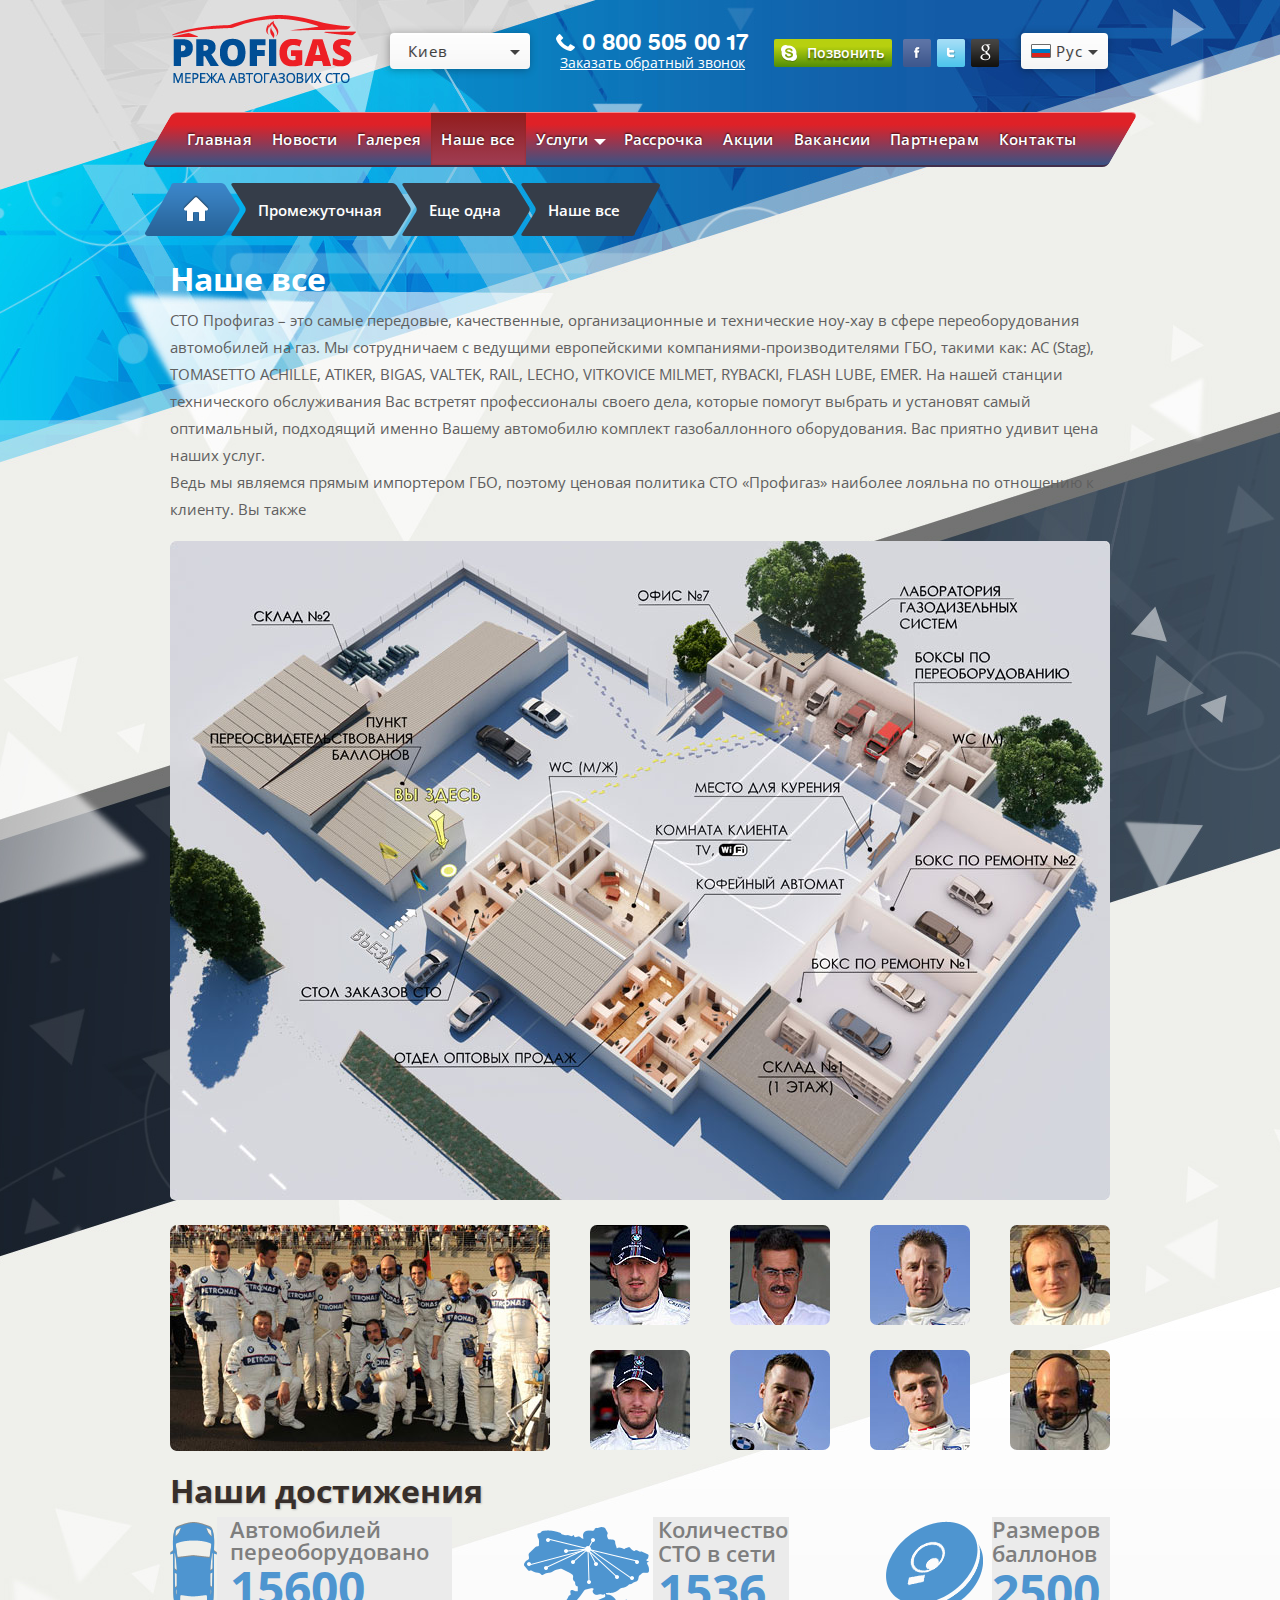
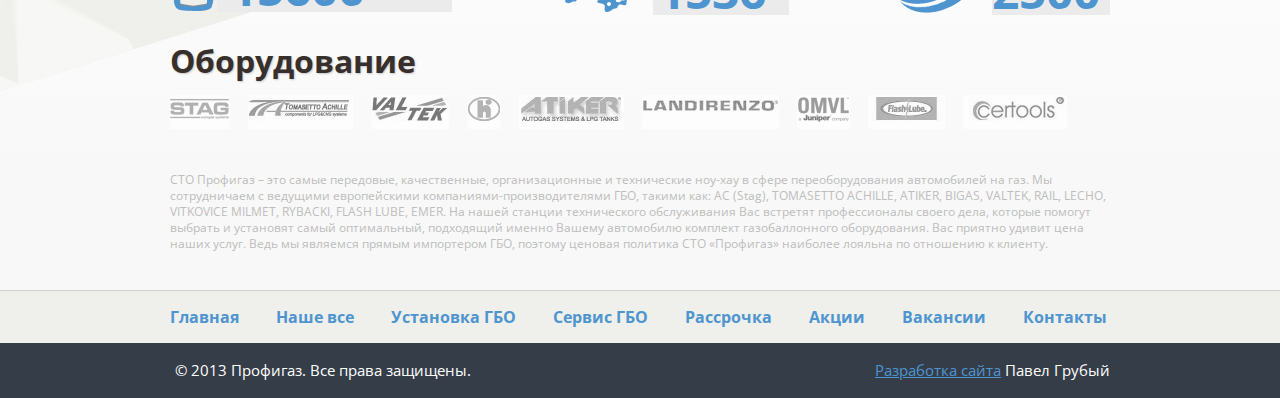
==== commit 8ea9ef63: "последние изменения 25,02" ====
--- a/about.html
+++ b/about.html
@@ -31,7 +31,7 @@
         <link rel="stylesheet" type="text/css" media="screen" href="css/ie.css">
     <![endif]-->
 </head>
-<body>
+<body class="about">
     <!--==============================header=================================-->
     <header>
     <div class="container_12 header_top">
@@ -75,10 +75,10 @@
         <div class="grid_12">
           <nav>
                 <ul class="sf-menu">
-                <li class="current sf-menu_it"><a class="menu_link" href="index.html">Главная</a></li>
+                <li class="sf-menu_it"><a class="menu_link" href="index.html">Главная</a></li>
                 <li class="sf-menu_it"><a class="menu_link" href="#">Новости</a></li>
-                <li class="sf-menu_it"><a class="menu_link" href="#">Галерея</a></li>
-                <li class="sf-menu_it"><a class="menu_link" href="about.html">Наше все</a></li>
+                <li class="sf-menu_it"><a class="menu_link" href="gallery.html">Галерея</a></li>
+                <li class="current sf-menu_it"><a class="menu_link" href="about.html">Наше все</a></li>
                 <li class="sf-menu_it"><a class="menu_link" href="#">Услуги</a>
                   <ul class="sub_menu">
                     <li class="sub_menu_item"><a href="#" class="sub_menu_link">Установка ГБО</a></li>
@@ -111,7 +111,7 @@
                         <a href="#" class="breadcrumbs_lk">Еще одна</a>
                     </li>
                     <li class="breadcrumbs_it">
-                        <a href="#" class="breadcrumbs_lk breadcrumbs_last">Наше все</a>
+                        <span class="breadcrumbs_lk breadcrumbs_last">Наше все</span>
                     </li>
                 </ul>
             </div>
--- a/css/style.css
+++ b/css/style.css
@@ -1,5 +1,6 @@
 @import "reset.css";
 @import "skeleton.css";
+@import "responsive.css";
 @import "superfish.css";
 @import "flexslider.css";
 @import "../font/helvetica.css";
@@ -13,9 +14,20 @@
   font-size:15px;
   line-height: 27px;
   color:#5f5f5f;
-  min-width:960px;
   background: #f8f8f8 url(../images/body_bg.jpg) center 0 no-repeat;
   -webkit-text-size-adjust: none;
+}
+body.gallery_page{
+  background: #f8f8f8 url(../images/body_bg2.jpg) center 0 no-repeat;
+}
+body.gallery_main{
+  background: #f8f8f8 url(../images/body_bg_gallery.jpg) center 0 no-repeat;
+}
+body.gallery_page1{
+  background: #f8f8f8 url(../images/body_bg3.jpg) center 0 no-repeat;
+}
+body.about{
+  background: #f8f8f8 url(../images/body_about.jpg) center 0 no-repeat;
 }
 
 /*----------------------> Links And buttons <------------------*/
@@ -59,7 +71,7 @@
 .let{letter-spacing:-1px}
 
 /*----------------------> Indents Zero <------------------*/
-
+.m_top_zero{ margin-top: 0 !important;}
 .m_bot_zero{ margin-bottom:0 !important;}
 .m_left_zero{ margin-left:0 !important;}
 .p_bot_zero{ padding-bottom:0 !important;}
@@ -352,10 +364,11 @@
 /*---breadcrumbs---*/
 .breadcrumbs{
   padding: 18px 0 0px 10px;
+  margin-left: -5px;
 }
   .breadcrumbs_it{
     float: left;
-    padding-left: 28px;
+    padding-left: 27px;
     margin-bottom: 25px;
   }
   .breadcrumbs_it:first-child{padding-left: 0;}
@@ -378,7 +391,7 @@
     .breadcrumbs_first{
       background: url(../images/breadcrumbs_first_bg.png) 0 0 repeat-x;
       height: 53px;
-      padding: 0 10px;
+      padding: 0 0px;
     }
     .breadcrumbs_lk:before{
       content: "";
@@ -423,7 +436,7 @@
       background: url(../images/breadcrumbs_after_hover.png) 0 0 no-repeat;
     }
     .breadcrumbs_it:hover .breadcrumbs_last:after{
-      background: url(../images/breadcrumbs_after_last_hover.png) 0 0 no-repeat;
+      background: url(../images/breadcrumbs_after_last.png) 0 0 no-repeat;
     }
     .breadcrumbs_it:hover .breadcrumbs_lk:before{
       background: url(../images/breadcrumbs_bfore_hover.png) 0 0 no-repeat;
@@ -441,10 +454,16 @@
     .breadcrumbs_it:hover .breadcrumbs_first:before{
       background: url(../images/breadcrumbs_before_first.png) 0 0 no-repeat;
     }
+    .breadcrumbs_it:hover .breadcrumbs_last:before{
+      background: url(../images/breadcrumbs_bfore.png) 0 0 no-repeat;
+    }
+    .breadcrumbs_it:hover .breadcrumbs_last{
+      background: #353d49;
+    }
 
 /*=====================> Content ========================*/
 
-#content {padding:0px 0px 0px 0px; min-height: 1500px;z-index: 99; position: relative;}
+#content {padding:0px 0px 0px 0px;z-index: 99; position: relative;}
 .cont_pad{padding:0 0 0 0 !important;}
 .cost_box{margin-top: 378px;padding-bottom: 33px;}
 .cost_box_tab{
@@ -698,7 +717,7 @@
 }
 
   .make:hover{text-decoration: underline;}
-  #prev2,#next2{
+  #prev2,#next2,#prev3,#next3{
     display: block;
     z-index: 99;
     width: 35px;
@@ -708,11 +727,11 @@
     left: 55px;
     background-color: rgba(0,0,0,0.5);
   }
-#prev2:hover,#next2:hover{
+#prev2:hover,#next2:hover,#prev3:hover,#next3:hover{
   background-color: rgba(51,118,179,1);
 }
-#prev2{background-image: url(../images/prev2.png);}
-#next2{
+#prev2,#prev3{background-image: url(../images/prev2.png);}
+#next2,#next3{
   background-image: url(../images/next2.png);
   left: 95px;
 }
@@ -829,6 +848,9 @@
   color: #bdbdbd;
   padding-bottom: 20px;
 }
+body.GBO_integration .description_box{
+  padding-top: 35px;
+}
 
 /*about*/
 
@@ -860,12 +882,401 @@
     border-radius: 7px;
   }
 .gallery_box_sub_it:first-child{padding-left: 0;}
+
+/*index2*/
+.gallery_car_box{
+  padding-top: 12px;
+}
+  .gallery_car_it{
+    padding-bottom: 18px;
+  }
+    .gallery_car_it img{
+      -webkit-border-radius: 5px;
+      -moz-border-radius: 5px;
+      border-radius: 5px;
+    }
+.mini_calculator{
+  width: 247px;
+  margin-top: 11px;
+  margin-left: 3px;
+  padding: 22px 22px 23px;
+  -webkit-border-radius: 8px;
+  -moz-border-radius: 8px;
+  border-radius: 8px;
+  background: #f3f8fc url(../images/calculator_bg.png) 158px 6px no-repeat;
+  border: 3px solid rgba(137,199,239,0.4);
+}
+
+  .mini_calculator p{
+    font-size: 15px;
+    line-height: 18px;
+    font-weight: 400;
+    color: #404040;
+    margin:0 0 5px;
+  }
+  .mini_calculator span{
+    font-size: 24px;
+    line-height: 24px;
+    font-weight: 600;
+    color: #3375ab;
+  }
+  .calculator_lk{
+    display: block;
+    font-size: 16px;
+    line-height: 1em;
+    font-weight: 600;
+    color: #fff;
+    margin-top: 5px;
+    padding: 10px 0px 10px 25px;
+    background: #0f6ab1; /* Old browsers */
+    background: -moz-linear-gradient(top,  #0f6ab1 0%, #0a4b7c 100%); /* FF3.6+ */
+    background: -webkit-gradient(linear, left top, left bottom, color-stop(0%,#0f6ab1), color-stop(100%,#0a4b7c)); /* Chrome,Safari4+ */
+    background: -webkit-linear-gradient(top,  #0f6ab1 0%,#0a4b7c 100%); /* Chrome10+,Safari5.1+ */
+    background: -o-linear-gradient(top,  #0f6ab1 0%,#0a4b7c 100%); /* Opera 11.10+ */
+    background: -ms-linear-gradient(top,  #0f6ab1 0%,#0a4b7c 100%); /* IE10+ */
+    background: linear-gradient(to bottom,  #0f6ab1 0%,#0a4b7c 100%); /* W3C */
+    filter: progid:DXImageTransform.Microsoft.gradient( startColorstr='#0f6ab1', endColorstr='#0a4b7c',GradientType=0 ); /* IE6-9 */
+    -webkit-border-radius: 5px;
+    -moz-border-radius: 5px;
+    border-radius: 5px;
+  }
+    .calculator_lk i{
+      display: inline-block;
+      margin-left: 4px;
+      margin-top: 1px;
+      width: 11px;
+      height: 15px;
+      background: url(../images/calculator_lk_bg.png) 0 0 no-repeat;
+    }
+.reviews_box{padding-top: 25px;}
+  .reviews_it1{padding-top: 5px;}
+  .reviews_img{margin-left: 2px;}
+  .reviews{
+    margin-top: 1px;
+    margin-left: 14px;
+    position: relative;
+    background: #fefefe;
+    padding: 17px 18px 10px 18px;
+    margin-bottom: 20px;
+    -webkit-border-radius: 7px;
+    -moz-border-radius: 7px;
+    border-radius: 7px;
+    box-shadow: 0 1px 1px rgba(215,215,211,0.75);
+  }
+  .reviews:before{
+    content: "";
+    position: absolute;
+    top: 18px;
+    left: -10px;
+    width: 10px;
+    height: 23px;
+    background: url(../images/reviews_bg.png) 0 0 no-repeat;
+  }
+    .naim{
+      font: 15px;
+      line-height: 1em;
+      font-weight: 700;
+      color: #372f2b;
+    }
+    .data{
+      font: 13px;
+      line-height: 15px;
+      font-weight: 700;
+      color: #888888; 
+    }
+    .ratingbox{
+      display: inline-block;
+      margin-top: -3px;
+      width: 102px;
+      height: 19px;
+      background: url(../images/stars_bg.png) 0 0 repeat-x;
+    }
+      .stars-orange{
+        display: inline-block;
+        width: 74px;
+        height: 19px;
+        background: url(../images/stars_bg_hover.png) 0 0 repeat-x;
+
+      }
+    .reviews p{
+      font-size: 15px;
+      line-height: 28px;
+      font-weight: 400;
+      margin-bottom: 7px;
+    }
+      .reply_lk i{
+        display: inline-block;
+        width: 18px;
+        height: 12px;
+        margin-top: 5px;
+        background: url(../images/reply_bg.png) 0 0 no-repeat;
+      }
+      .reply{
+        font-size: 15px;
+        line-height: 22px;
+        font-weight: 600;
+        color: #3b86c4;
+        padding-left: 12px;
+        text-decoration: underline;
+        text-shadow: 0 0 3px rgba(154,191,222,0.5);
+      }
+      .reply_lk:hover .reply{
+        text-decoration: none;
+      }
+  .reviews_it2{
+    padding-left: 42px;
+  }
+    .box3{
+      margin: 0 10px 0 8px;
+      width: 818px;
+    }
+  .pages{
+    margin-top: 21px;
+    margin-bottom: 25px;
+  }
+  .pages_it{
+    float: left;
+    width: 35px;
+    height: 35px;
+    -webkit-border-radius: 5px;
+    -moz-border-radius: 5px;
+    border-radius: 5px;
+    margin-left: 10px;
+    background: rgba(0,0,0,0.5);
+  }
+  .pages_it:first-child{
+    margin-left: 0;
+  }
+  .pages_it:hover,.pages .activ{
+    background: #0f6ab1; /* Old browsers */
+    background: -moz-linear-gradient(top,  #0f6ab1 0%, #0a4b7c 100%); /* FF3.6+ */
+    background: -webkit-gradient(linear, left top, left bottom, color-stop(0%,#0f6ab1), color-stop(100%,#0a4b7c)); /* Chrome,Safari4+ */
+    background: -webkit-linear-gradient(top,  #0f6ab1 0%,#0a4b7c 100%); /* Chrome10+,Safari5.1+ */
+    background: -o-linear-gradient(top,  #0f6ab1 0%,#0a4b7c 100%); /* Opera 11.10+ */
+    background: -ms-linear-gradient(top,  #0f6ab1 0%,#0a4b7c 100%); /* IE10+ */
+    background: linear-gradient(to bottom,  #0f6ab1 0%,#0a4b7c 100%); /* W3C */
+    filter: progid:DXImageTransform.Microsoft.gradient( startColorstr='#0f6ab1', endColorstr='#0a4b7c',GradientType=0 ); /* IE6-9 */
+  }
+    .pages_lk{
+      display: block;
+      width: 100%;
+      height: 100%;
+      text-align: center;
+      font-size: 14px;
+      line-height: 35px;
+      font-weight: 800;
+      color: #fff;
+    }
+    .pages_prev{
+      background: url(../images/pages_prev.png) center 0 no-repeat;
+    }
+    .pages_next{
+      background: url(../images/pages_next.png) center 0 no-repeat;
+    }
+
+  .add_review label{
+    display: block;
+    padding-bottom: 8px;
+    font-size: 15px;
+    font-weight: 600;
+    color: #404040;
+  }
+  .add_review_input,#review{
+    width: 100%;
+    margin: 0;
+    border: 1px solid #e4e4e2;
+    background: #fff;
+    -webkit-border-radius: 5px !important;
+    -moz-border-radius: 5px !important;
+    border-radius: 5px !important;
+    box-shadow: 0 -1px 0 rgba(0,0,0,0.1);
+    outline: none;
+    font-size: 15px;
+    line-height: 34px;
+    font-weight: 600;
+    color: #404040;
+    margin-bottom: 17px;
+  }
+  .rating{
+    margin-bottom: 18px;
+  }
+    .rating span{
+      font-size: 15px;
+      font-weight: 600;
+      color: #404040;
+    }
+    .rating .ratingbox{
+      margin-top: 3px;
+      margin-left: 5px;
+    }
+#review{height: 106px;}
+  .coment_lk{
+    display: inline-block;
+    margin-left: 11px;
+    position: relative;
+    padding: 10px 15px 12px 0;
+    font-size: 16px;
+    line-height: 1em;
+    font-weight: 600;
+    color: #fff;
+    background: #0f6ab1; /* Old browsers */
+    background: -moz-linear-gradient(top,  #0f6ab1 0%, #0a4b7c 100%); /* FF3.6+ */
+    background: -webkit-gradient(linear, left top, left bottom, color-stop(0%,#0f6ab1), color-stop(100%,#0a4b7c)); /* Chrome,Safari4+ */
+    background: -webkit-linear-gradient(top,  #0f6ab1 0%,#0a4b7c 100%); /* Chrome10+,Safari5.1+ */
+    background: -o-linear-gradient(top,  #0f6ab1 0%,#0a4b7c 100%); /* Opera 11.10+ */
+    background: -ms-linear-gradient(top,  #0f6ab1 0%,#0a4b7c 100%); /* IE10+ */
+    background: linear-gradient(to bottom,  #0f6ab1 0%,#0a4b7c 100%); /* W3C */
+    filter: progid:DXImageTransform.Microsoft.gradient( startColorstr='#0f6ab1', endColorstr='#0a4b7c',GradientType=0 ); /* IE6-9 */
+    -webkit-border-radius: 5px;
+    -moz-border-radius: 5px;
+    border-radius: 5px;
+  }
+  .coment_lk:hover,.calculator_lk:hover{
+    background: #0f6ab1; /* Old browsers */
+    background: -moz-linear-gradient(top,  #0a4b7c 0%, #0f6ab1 100%); /* FF3.6+ */
+    background: -webkit-gradient(linear, left top, left bottom, color-stop(0%,#0a4b7c), color-stop(100%,#0f6ab1)); /* Chrome,Safari4+ */
+    background: -webkit-linear-gradient(top,  #0a4b7c 0%,#0f6ab1 100%); /* Chrome10+,Safari5.1+ */
+    background: -o-linear-gradient(top,  #0a4b7c 0%,#0f6ab1 100%); /* Opera 11.10+ */
+    background: -ms-linear-gradient(top,  #0a4b7c 0%,#0f6ab1 100%); /* IE10+ */
+    background: linear-gradient(to bottom,  #0a4b7c 0%,#0f6ab1 100%); /* W3C */
+    filter: progid:DXImageTransform.Microsoft.gradient( startColorstr='#0a4b7c', endColorstr='#0f6ab1',GradientType=0 ); /* IE6-9 */
+    
+  }
+  .coment_lk:after{
+    content: "";
+    position: absolute;
+    top: 0;
+    left: 40px;
+    width: 2px;
+    height: 38px;
+    background: url(../images/com_bd_after.png) 0 0 no-repeat;
+  }
+    .coment_lk i{
+      display: inline-block;
+      width: 18px;
+      height: 18px;
+      margin: -3px 25px 0 12px;
+      background: url(../images/add_com_icon.png) 0 0 no-repeat;
+    }
+.add_review{
+  padding-bottom: 35px;
+  margin-left: 1px;
+}
+
+/*galleri*/
+.make_logo{
+  border-right: 2px solid #e4e4e4;
+}
+.generation{
+  font-size: 14px;
+  line-height: 24px;
+  font-weight: 400;
+  color: #2f2f2f;
+}
+.more{
+  display: inline-block;
+  padding: 5px 20px;
+  font-size: 14px;
+  line-height: 24px;
+  font-weight: 800;
+  color: #333333;
+  border: 1px solid #cfcece;
+  -webkit-border-radius: 2px;
+  -moz-border-radius: 2px;
+  border-radius: 2px;
+  background: #f2f2f2; /* Old browsers */
+  background: -moz-linear-gradient(top,  #f2f2f2 0%, #d7d7d7 100%); /* FF3.6+ */
+  background: -webkit-gradient(linear, left top, left bottom, color-stop(0%,#f2f2f2), color-stop(100%,#d7d7d7)); /* Chrome,Safari4+ */
+  background: -webkit-linear-gradient(top,  #f2f2f2 0%,#d7d7d7 100%); /* Chrome10+,Safari5.1+ */
+  background: -o-linear-gradient(top,  #f2f2f2 0%,#d7d7d7 100%); /* Opera 11.10+ */
+  background: -ms-linear-gradient(top,  #f2f2f2 0%,#d7d7d7 100%); /* IE10+ */
+  background: linear-gradient(to bottom,  #f2f2f2 0%,#d7d7d7 100%); /* W3C */
+  filter: progid:DXImageTransform.Microsoft.gradient( startColorstr='#f2f2f2', endColorstr='#d7d7d7',GradientType=0 ); /* IE6-9 */
+
+}
+.more:hover{
+  background: #f2f2f2; /* Old browsers */
+  background: -moz-linear-gradient(top,  #d7d7d7 0%, #f2f2f2 100%); /* FF3.6+ */
+  background: -webkit-gradient(linear, left top, left bottom, color-stop(0%,#d7d7d7), color-stop(100%,#f2f2f2)); /* Chrome,Safari4+ */
+  background: -webkit-linear-gradient(top,  #d7d7d7 0%,#f2f2f2 100%); /* Chrome10+,Safari5.1+ */
+  background: -o-linear-gradient(top,  #d7d7d7 0%,#f2f2f2 100%); /* Opera 11.10+ */
+  background: -ms-linear-gradient(top,  #d7d7d7 0%,#f2f2f2 100%); /* IE10+ */
+  background: linear-gradient(to bottom,  #d7d7d7 0%,#f2f2f2 100%); /* W3C */
+  filter: progid:DXImageTransform.Microsoft.gradient( startColorstr='#d7d7d7', endColorstr='#f2f2f2',GradientType=0 ); /* IE6-9 */
+
+}
+  .more span{padding-left: 4px;}
+  .make_logo{margin-right: 10px;}
+
+  /*accordion*/
+
+  .GBO_title{
+    padding: 32px 0;
+    text-align: center;
+    font-size: 22px;
+    line-height: 24px;
+    font-weight: 700;
+    color: #fff;
+    margin-top: 5px;
+  }
+  .GBO_gen{
+    background:  url(../images/GBO_title1.png) 0 0 no-repeat;
+    padding-left: 60px;
+  }
+  .GBO_princ{background: url(../images/GBO_title2.png) 0 0 no-repeat;}
+  .GBO_grade{background: url(../images/GBO_title3.png) 0 0 no-repeat;}
+  .GBO_gen4{background: url(../images/GBO_title4.png) 0 0 no-repeat;padding-left: 60px;}
+  .GBO_gas_diesel{background: url(../images/GBO_title5.png) 0 0 no-repeat}
+  .GBO_title i{
+    display: inline-block;
+    margin-top: 5px;
+    margin-left: 5px;
+    width: 15px;
+    height: 15px;
+    background: url(../images/GBO_title_pointer.png) 0 0 no-repeat;
+  }
+  .list3_it{
+    background: #fff;
+    margin-top: 2px;
+  }
+  .generation_tab{
+    height: 88px;
+    font-size: 36px;
+    line-height: 88px;
+    font-weight: 700;
+    text-align: center;
+    color: #e6e6e6;
+  }
+  .principles{
+    background: #fff;
+    padding: 15px;
+    margin-top: 2px;
+  }
+  .grade_box{
+    font-size: 12px;
+    line-height: 13px;
+    font-weight: 600;
+    color: #a5a5a5;
+  }
+  .grade_lk{
+    display: block;
+    font-size: 15px;
+    line-height: 18px;
+    font-weight: 600;
+    color: #2967bd;
+    margin-bottom: 5px;
+  }
+  .box1{background: #ebebeb;}
 /*=====================> Paragraphs ========================*/
+.pl5{margin-left: 5px;}
+
+
+
 
 p {margin-bottom:18px}
 .p2{ margin-bottom:0;}
-.p3{ margin-bottom:0;}
-.p4{ margin-bottom:0;}
+.p3{ margin-bottom:120px;}
+.p4{ margin-bottom:35px;}
 .p5{ margin-bottom:0;}
 .p6{ margin-bottom:0;}
 
@@ -880,10 +1291,9 @@
 .list_item:first-child{padding-left: 0;}
 .list1_link{}
 
-.list2{}
-.list2_item{
-  background:url(../images/marker1.png) 0 7px no-repeat;
-  padding-left:20px;
+.list2{padding-bottom: 19px;}
+.list2_it{
+  padding-bottom: 17px;
 }
 .list2_link{}
 
@@ -929,6 +1339,23 @@
   color: #372f2b;
   text-shadow: 1px 1px 2px rgba(0,0,0,0.2);
 }
+.title5{
+  font-size: 19px;
+  line-height: 1em;
+  font-weight: 600;
+  color: #3b86c4;
+}
+.title6{
+  display: block;
+  padding-top: 10px;
+  padding-bottom: 5px;
+  font-size: 24px;
+  line-height: 24px;
+  font-weight: 700;
+  color: #3375ab;
+  text-decoration: underline;
+}
+.title6:hover{text-decoration: none;}
 .t_ind{ margin-bottom:px;}
 .t_ind1{ margin-bottom:px;}
 .t_ind2{ margin-bottom:px;}
--- a/css/ie.css
+++ b/css/ie.css
@@ -1,3 +1,3 @@
 .scheme img,.wrapper-dropdown-3,.wrapper-dropdown-3 .dropdown,.wrapper-dropdown-3 .dropdown li:first-of-type a,.wrapper-dropdown-3 .dropdown li:last-of-type a,
 .social a,.cost_box_tab,.cost_it,.cost_btn_lk,.cost_inp[type=text],.quote_box,.news_it,.gallery_box_sub_it img,
-.scheme img,.box_photo img{behavior:url(js/PIE.htc);position:relative;}+.scheme img,.box_photo img,.gallery_car_it img,.calculator_lk,.reviews,.more{behavior:url(js/PIE.htc);position:relative;}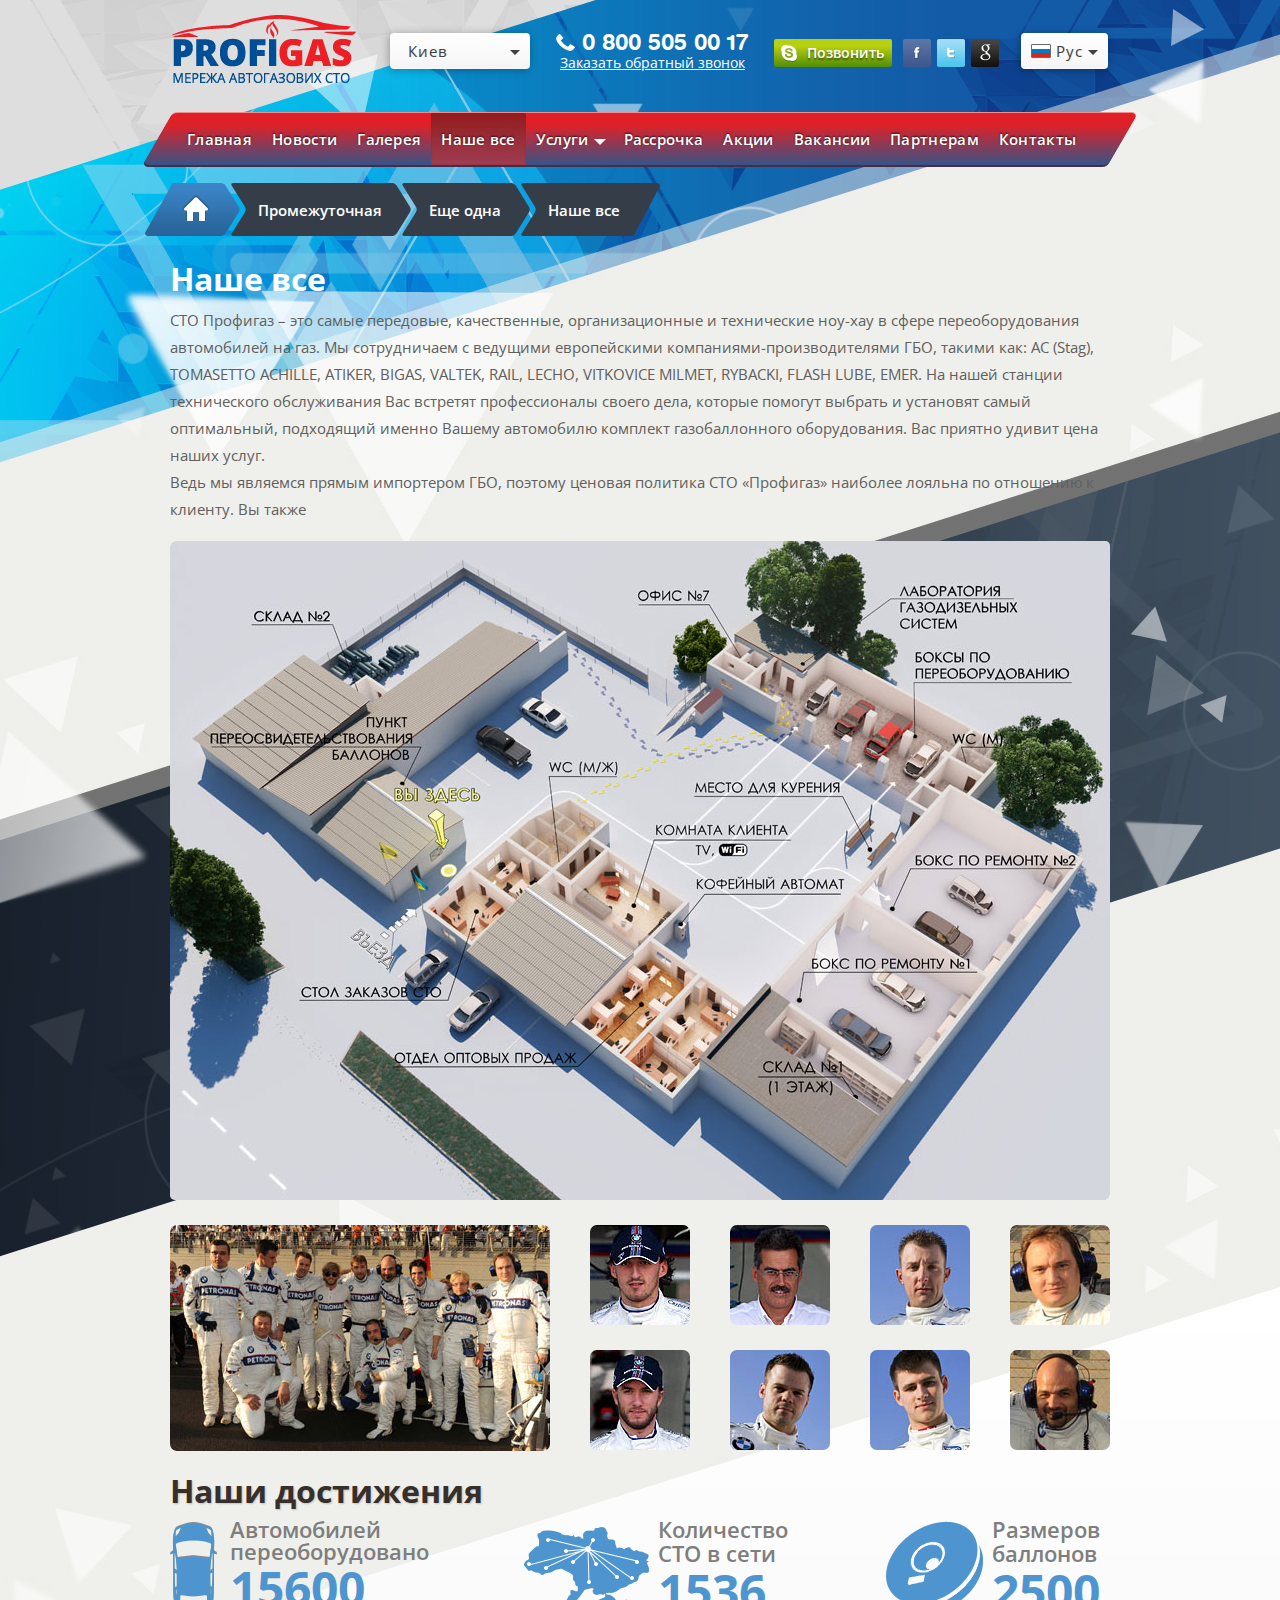
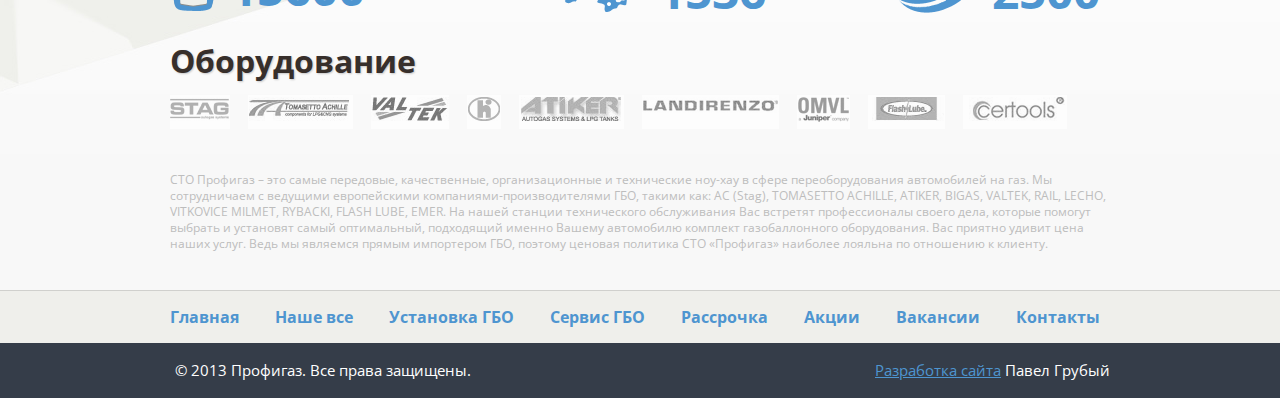
==== commit 793bd988: "изменения 27.02" ====
--- a/about.html
+++ b/about.html
@@ -7,6 +7,7 @@
     <link rel="icon" href="images/favicon.ico" type="image/x-icon">
     <link rel="shortcut icon" href="images/favicon.ico" type="image/x-icon" />
     <link rel="stylesheet" type="text/css" media="screen" href="css/style.css">
+    <link rel="stylesheet" type="text/css" media="screen" href="css/responsive.css">
     <link rel="stylesheet" type="text/css" href="rs-plugin/css/settings.css" media="screen" />
     <script src="js/jquery.js"></script>
     <script src="js/jquery-migrate-1.1.1.js"></script>
@@ -18,7 +19,72 @@
     <script src="js/jquery.cycle.all.js"></script>
     <script src="rs-plugin/js/jquery.themepunch.revolution.min.js"></script>
     <script src="js/script.js"></script>
-
+    <script>
+      function DropDown(el) {
+        this.dd = el;
+        this.placeholder = this.dd.children('span');
+        this.opts = this.dd.find('ul.dropdown > li');
+        this.val = '';
+        this.index = -1;
+        this.initEvents();
+      }
+      DropDown.prototype = {
+        initEvents : function() {
+          var obj = this;
+
+          obj.dd.on('click', function(event){
+            $(this).toggleClass('active');
+            return false;
+          });
+
+          obj.opts.on('click',function(){
+            var opt = $(this);
+            obj.val = opt.text();
+            obj.index = opt.index();
+            obj.placeholder.text(obj.val);
+          });
+        },
+        getValue : function() {
+          return this.val;
+        },
+        getIndex : function() {
+          return this.index;
+        }
+      }
+
+      $(function() {
+
+        var dd = new DropDown( $('#dd') );
+
+        $(document).click(function() {
+          // all dropdowns
+          $('.wrapper-dropdown-3').removeClass('active');
+        });
+
+        var dd = new DropDown( $('#dd1') );
+        });
+      $('#s2').cycle({ 
+          fx:     'scrollDown', 
+          speed:  'slow', 
+          timeout: 0, 
+          next:   '#next2', 
+          prev:   '#prev2' 
+      });
+      $('#s3').cycle({ 
+          fx:     'scrollDown', 
+          speed:  'slow', 
+          timeout: 0, 
+          next:   '#next3', 
+          prev:   '#prev3' 
+      });
+      $(window).load(function() {
+        $('.flexslider').flexslider({
+          animation: "slide",
+          pauseOnHover: true
+        });
+       });
+      
+    </script>
     <!--[if lt IE 8]>
    <div style=' clear: both; text-align:center; position: relative;'>
      <a href="http://windows.microsoft.com/en-US/internet-explorer/products/ie/home?ocid=ie6_countdown_bannercode">
@@ -38,36 +104,42 @@
       <div class="clearfix">
         <div class="grid_12">
           <h1 class="logo f_left"><a href="index.html">Profigas мережа автогазовых СТО</a></h1>
-          <div class="demo f_left">
-            <div id="dd" class="wrapper-dropdown-3" tabindex="1">
-              <span>Киев</span>
-              <ul class="dropdown">
-                <li><a href="#">Киев</a></li>
-                <li><a href="#">Николаев</a></li>
-                <li><a href="#">Кривой рог</a></li>
-                <li><a href="#">Одесса</a></li>
-              </ul>
+          <div class="header_box2 f_left">
+            <div class="demo f_left">
+              <div id="dd" class="wrapper-dropdown-3" tabindex="1">
+                <span>Киев</span>
+                <ul class="dropdown">
+                  <li><a href="#">Киев</a></li>
+                  <li><a href="#">Николаев</a></li>
+                  <li><a href="#">Кривой рог</a></li>
+                  <li><a href="#">Одесса</a></li>
+                </ul>
+              </div>
+            ​</div>
+            <div class="tel_box f_left">
+              <p class="tel hel"><i class="tel_icon"></i>0 800 505 00 17</p>
+              <a href="#" class="tel_lk">Заказать обратный звонок</a>
             </div>
-          ​</div>
-          <div class="tel_box f_left">
-            <p class="tel hel"><i class="tel_icon"></i>0 800 505 00 17</p>
-            <a href="#" class="tel_lk">Заказать обратный звонок</a>
+            <div class="clear"></div>
           </div>
-          <div class="social f_left">
-            <a class="sk" href="#"><i class="sk_icon"></i>Позвонить</a>
-            <a class="fb" href="#"><i class="fb_icon"></i></a>
-            <a class="tw" href="#"><i class="tw_icon"></i></a>
-            <a class="g" href="#"><i class="g_icon"></i></a>
+          <div class="header_box3 f_right">
+            <div class="social f_left">
+              <a class="sk" href="#"><i class="sk_icon"></i>Позвонить</a>
+              <a class="fb" href="#"><i class="fb_icon"></i></a>
+              <a class="tw" href="#"><i class="tw_icon"></i></a>
+              <a class="g" href="#"><i class="g_icon"></i></a>
+            </div>
+            <div class="demo1 f_right">
+              <div id="dd1" class="wrapper-dropdown-3" tabindex="1">
+                <span><i class="ru"></i>Рус</span>
+                <ul class="dropdown">
+                  <li><a href="#"><i class="en"></i>Англ</a></li>
+                  <li><a href="#"><i class="ru"></i>Рус</a></li>
+                </ul>
+              </div>
+            ​</div>
+            <div class="clear"></div>
           </div>
-          <div class="demo1 f_right">
-            <div id="dd1" class="wrapper-dropdown-3" tabindex="1">
-              <span><i class="ru"></i>Рус</span>
-              <ul class="dropdown">
-                <li><a href="#"><i class="en"></i>Англ</a></li>
-                <li><a href="#"><i class="ru"></i>Рус</a></li>
-              </ul>
-            </div>
-          ​</div>
           <div class="clear"></div>
         </div>
       </div>
@@ -81,7 +153,7 @@
                 <li class="current sf-menu_it"><a class="menu_link" href="about.html">Наше все</a></li>
                 <li class="sf-menu_it"><a class="menu_link" href="#">Услуги</a>
                   <ul class="sub_menu">
-                    <li class="sub_menu_item"><a href="#" class="sub_menu_link">Установка ГБО</a></li>
+                    <li class="sub_menu_item"><a href="GBO_integration.html" class="sub_menu_link">Установка ГБО</a></li>
                     <li class="sub_menu_item"><a href="#" class="sub_menu_link">Сервис ГБО</a></li>
                   </ul>
                 </li>
@@ -148,7 +220,7 @@
                   <div class="grid_7">
                       <ul class="gallery_box">
                         <li class="gallery_box_it">
-                            <ul>
+                            <ul class="wrapper">
                               <li class="gallery_box_sub_it"><img src="images/gallery_box_img1.jpg" alt=""></li>
                               <li class="gallery_box_sub_it"><img src="images/gallery_box_img2.jpg" alt=""></li>
                               <li class="gallery_box_sub_it"><img src="images/gallery_box_img3.jpg" alt=""></li>
@@ -156,7 +228,7 @@
                             </ul>  
                         </li>
                         <li class="gallery_box_it">
-                            <ul>
+                            <ul class="wrapper">
                               <li class="gallery_box_sub_it"><img src="images/gallery_box_img5.jpg" alt=""></li>
                               <li class="gallery_box_sub_it"><img src="images/gallery_box_img6.jpg" alt=""></li>
                               <li class="gallery_box_sub_it"><img src="images/gallery_box_img7.jpg" alt=""></li>
@@ -249,7 +321,7 @@
           <ul class="footer_menu clearfix">
             <li class="footer_item"><a href="#" class="footer_link">Главная</a></li>
             <li class="footer_item"><a href="#" class="footer_link">Наше все</a></li>
-            <li class="footer_item"><a href="#" class="footer_link">Установка ГБО</a></li>
+            <li class="footer_item"><a href="GBO_integration.html" class="footer_link">Установка ГБО</a></li>
             <li class="footer_item"><a href="#" class="footer_link">Сервис ГБО</a></li>
             <li class="footer_item"><a href="#" class="footer_link">Рассрочка</a></li>
             <li class="footer_item"><a href="#" class="footer_link">Акции</a></li>
--- a/css/style.css
+++ b/css/style.css
@@ -1,6 +1,5 @@
 @import "reset.css";
 @import "skeleton.css";
-@import "responsive.css";
 @import "superfish.css";
 @import "flexslider.css";
 @import "../font/helvetica.css";
@@ -29,7 +28,9 @@
 body.about{
   background: #f8f8f8 url(../images/body_about.jpg) center 0 no-repeat;
 }
-
+body.GBO_integration{
+  background: #f8f8f8 url(../images/body_bg4.jpg) center 0 no-repeat;
+}
 /*----------------------> Links And buttons <------------------*/
 a {
   color:#;
@@ -74,6 +75,7 @@
 .m_top_zero{ margin-top: 0 !important;}
 .m_bot_zero{ margin-bottom:0 !important;}
 .m_left_zero{ margin-left:0 !important;}
+.m_right_zero{ margin-right:0 !important;}
 .p_bot_zero{ padding-bottom:0 !important;}
 .p_left_zero{ padding-left:0 !important;}
 
@@ -114,7 +116,7 @@
   padding-top: 15px;
 }
 h1.logo a{
-  display:block;
+  display:inline-block;
   width:184px;
   height:69px;
   margin-left: 2px;
@@ -272,7 +274,7 @@
 .tel_box{
   padding-left: 25px;
   margin-top: 16px; 
-  width: 200px;
+  width: 203px;
 }
   .tel{
     font-size: 22px;
@@ -297,7 +299,7 @@
   }
 .social{
   margin-top: 24px;
-  padding-left: 17px;
+  padding-right: 22px;
 }
   .social a{
     display: inline-block;
@@ -462,10 +464,10 @@
     }
 
 /*=====================> Content ========================*/
-
+body.main #content{margin-top: 378px;}
 #content {padding:0px 0px 0px 0px;z-index: 99; position: relative;}
 .cont_pad{padding:0 0 0 0 !important;}
-.cost_box{margin-top: 378px;padding-bottom: 33px;}
+.cost_box{padding-bottom: 33px;}
 .cost_box_tab{
   border: 1px solid #3b86c4;
   -webkit-border-radius: 5px 7px;
@@ -697,6 +699,7 @@
     font-size: 19px;
     line-height: 27px;
     font-weight: 600;
+    color: #fff;
   }
   .make{
     text-decoration: none;
@@ -890,37 +893,48 @@
   .gallery_car_it{
     padding-bottom: 18px;
   }
+  .gallery_car_it1{
+    display: inline-block;
+    margin: 0 8px 0 8px;
+    width: 140px;
+  }
     .gallery_car_it img{
       -webkit-border-radius: 5px;
       -moz-border-radius: 5px;
       border-radius: 5px;
     }
-.mini_calculator{
-  width: 247px;
+.banner_box{
   margin-top: 11px;
   margin-left: 3px;
   padding: 22px 22px 23px;
   -webkit-border-radius: 8px;
   -moz-border-radius: 8px;
   border-radius: 8px;
+}
+.mini_calculator{
   background: #f3f8fc url(../images/calculator_bg.png) 158px 6px no-repeat;
   border: 3px solid rgba(137,199,239,0.4);
 }
-
-  .mini_calculator p{
+.installment_plan{
+  background: #f3f8fc url(../images/installment_plan_bg.png) 135px 4px no-repeat;
+  border: 3px solid rgba(241,208,201,0.4);
+}
+  .banner_box p{
     font-size: 15px;
     line-height: 18px;
     font-weight: 400;
+    margin:0 0 5px;
     color: #404040;
-    margin:0 0 5px;
-  }
-  .mini_calculator span{
+  }
+  .banner_box span{
     font-size: 24px;
     line-height: 24px;
     font-weight: 600;
-    color: #3375ab;
-  }
-  .calculator_lk{
+    
+  }
+  .mini_calculator span{color: #3375ab;}
+  .installment_plan span{color: #db1a00;}
+  .banner_box .calculator_lk{
     display: block;
     font-size: 16px;
     line-height: 1em;
@@ -928,6 +942,11 @@
     color: #fff;
     margin-top: 5px;
     padding: 10px 0px 10px 25px;
+    -webkit-border-radius: 5px;
+    -moz-border-radius: 5px;
+    border-radius: 5px;
+  }
+  .mini_calculator .calculator_lk{
     background: #0f6ab1; /* Old browsers */
     background: -moz-linear-gradient(top,  #0f6ab1 0%, #0a4b7c 100%); /* FF3.6+ */
     background: -webkit-gradient(linear, left top, left bottom, color-stop(0%,#0f6ab1), color-stop(100%,#0a4b7c)); /* Chrome,Safari4+ */
@@ -936,11 +955,29 @@
     background: -ms-linear-gradient(top,  #0f6ab1 0%,#0a4b7c 100%); /* IE10+ */
     background: linear-gradient(to bottom,  #0f6ab1 0%,#0a4b7c 100%); /* W3C */
     filter: progid:DXImageTransform.Microsoft.gradient( startColorstr='#0f6ab1', endColorstr='#0a4b7c',GradientType=0 ); /* IE6-9 */
-    -webkit-border-radius: 5px;
-    -moz-border-radius: 5px;
-    border-radius: 5px;
-  }
-    .calculator_lk i{
+  }
+  .installment_plan .calculator_lk{
+    background: #cd4f3e; /* Old browsers */
+    background: -moz-linear-gradient(top,  #cd4f3e 0%, #90372c 100%); /* FF3.6+ */
+    background: -webkit-gradient(linear, left top, left bottom, color-stop(0%,#cd4f3e), color-stop(100%,#90372c)); /* Chrome,Safari4+ */
+    background: -webkit-linear-gradient(top,  #cd4f3e 0%,#90372c 100%); /* Chrome10+,Safari5.1+ */
+    background: -o-linear-gradient(top,  #cd4f3e 0%,#90372c 100%); /* Opera 11.10+ */
+    background: -ms-linear-gradient(top,  #cd4f3e 0%,#90372c 100%); /* IE10+ */
+    background: linear-gradient(to bottom,  #cd4f3e 0%,#90372c 100%); /* W3C */
+    filter: progid:DXImageTransform.Microsoft.gradient( startColorstr='#cd4f3e', endColorstr='#90372c',GradientType=0 ); /* IE6-9 */
+  }
+  .installment_plan .calculator_lk:hover{
+    background: #cd4f3e; /* Old browsers */
+    background: -moz-linear-gradient(top,  #90372c 0%, #cd4f3e 100%); /* FF3.6+ */
+    background: -webkit-gradient(linear, left top, left bottom, color-stop(0%,#90372c), color-stop(100%,#cd4f3e)); /* Chrome,Safari4+ */
+    background: -webkit-linear-gradient(top,  #90372c 0%,#cd4f3e 100%); /* Chrome10+,Safari5.1+ */
+    background: -o-linear-gradient(top,  #90372c 0%,#cd4f3e 100%); /* Opera 11.10+ */
+    background: -ms-linear-gradient(top,  #90372c 0%,#cd4f3e 100%); /* IE10+ */
+    background: linear-gradient(to bottom,  #90372c 0%,#cd4f3e 100%); /* W3C */
+    filter: progid:DXImageTransform.Microsoft.gradient( startColorstr='#90372c', endColorstr='#cd4f3e',GradientType=0 ); /* IE6-9 */
+  
+  }
+    .banner_box i{
       display: inline-block;
       margin-left: 4px;
       margin-top: 1px;
@@ -1028,7 +1065,7 @@
   }
     .box3{
       margin: 0 10px 0 8px;
-      width: 818px;
+      width: 820px;
     }
   .pages{
     margin-top: 21px;
@@ -1251,6 +1288,7 @@
     background: #fff;
     padding: 15px;
     margin-top: 2px;
+    margin-bottom: 0;
   }
   .grade_box{
     font-size: 12px;
@@ -1266,7 +1304,10 @@
     color: #2967bd;
     margin-bottom: 5px;
   }
-  .box1{background: #ebebeb;}
+  #accordion{margin-bottom: 40px;}
+  #accordion dd{height: auto !important;}
+  .box4{background: #ebebeb;}
+.banner1{margin-bottom: 25px;}
 /*=====================> Paragraphs ========================*/
 .pl5{margin-left: 5px;}
 
@@ -1292,9 +1333,13 @@
 .list1_link{}
 
 .list2{padding-bottom: 19px;}
-.list2_it{
-  padding-bottom: 17px;
-}
+  .list2_it{
+    padding-bottom: 17px;
+  }
+  .list2_title{
+    width: 140px;
+    margin-left: 10px;
+  }
 .list2_link{}
 
 .list3{}
@@ -1303,7 +1348,12 @@
   padding-left:20px;
 }
 .list3_link{}
-
+.list4_it{padding-bottom: 9px;}
+  .list4_it{
+    margin: 0 0 6px 6px;
+    display: inline-block;
+    
+  }
 /*=====================> Titles ========================*/
 h2,h3,h4{
   font-weight:normal;
@@ -1356,6 +1406,23 @@
   text-decoration: underline;
 }
 .title6:hover{text-decoration: none;}
+.title7 {
+  font-size: 24px;
+  line-height: 1em;
+  padding-bottom: 5px;
+  font-weight: 700;
+  color: #3b86c4;
+}
+.installment_plan .title7{color: #cd4f3e;}
+.title8{
+    font-size: 24px;
+    line-height: 1em;
+    font-weight: 700;
+    color: #3375ab;
+    margin-bottom: 10px;
+}
+.title8 a{color: #3375ab;text-decoration: underline;}
+.title8 a:hover{text-decoration: none;}
 .t_ind{ margin-bottom:px;}
 .t_ind1{ margin-bottom:px;}
 .t_ind2{ margin-bottom:px;}
@@ -1517,7 +1584,7 @@
       line-height: 36px;
       font-weight: 700;
       color: #4e95d0;
-      padding-left: 37px;
+      padding-left: 36px;
       -webkit-transition: all 0.5s ease;
       -moz-transition: all 0.5s ease;
       -ms-transition: all 0.5s ease;
--- a/css/responsive.css
+++ b/css/responsive.css
@@ -0,0 +1,197 @@
+/*==================================RESPONSIVE LAYOUTS===============================================*/
+@media only screen and (max-width: 995px) {
+ body{min-width:768px;}
+body.main #content{margin-top: 10px;}
+.fullwidthbanner-container{position: relative;}
+
+h1.logo{width: 100%;text-align: center;}
+.sf-menu:after{width: 778px;}
+.wrapper-dropdown-3{margin-left: 0;}
+.tel_box{padding-left: 33px;}
+.menu_link{font-size: 13px;padding: 8px 6px;}
+.sf-with-ul{padding-right: 20px;}
+.cost_it_second,.cost_it{width: 256px;}
+.cost_it_last{width: 254px;}
+.cost_btm{float: left;}
+.list1{text-align: center;}
+	.list1 img{float: none;}
+	.box1{
+		width: 100%;
+		padding-left: 0;
+		float: none;
+	}
+.list{text-align: center;}
+	.list_item{float: none;}
+
+.footer_link{
+	font-size: 15px;
+	padding-left: 15px;
+}
+.gallery_box_it{padding-left: 0;}
+	.gallery_box_sub_it{padding-left: 8px;}
+.banner_box .calculator_lk{font-size: 13px;padding-left: 8px;}
+	.banner_box i{margin-top: 0;}
+.title6{font-size: 20px;}
+.mini_calculator{background-position: 100px 6px;}
+.installment_plan{background-position: 70px 4px;}
+.box3{width: 644px;}
+}
+
+@media only screen and (max-width: 767px) {
+ body{min-width:420px;}
+
+ nav{
+ 	padding: 10px 0;
+ 	margin: 0;
+ }
+ .header_box2,.header_box3{width: 100%;float: none;}
+ .tel_box{float: right;padding-left: 0;text-align: right;}
+.cost_box_tab{
+	-webkit-transform: none;
+	-moz-transform: none;
+	-ms-transform: none;
+	-o-transform: none;
+	transform: none;
+	background: none;
+	border: none;
+	-webkit-box-shadow: none;
+	-moz-box-shadow: none;
+	box-shadow: none;
+}
+	.cost_it{
+		width: 250px;
+		margin: 0 auto;
+		float: none;
+		margin-bottom: 2px;
+		background: #fff;
+		-webkit-border-radius: 100px 100px 2px 2px;
+		-webkit-transition: all 0.8s ease;
+		-moz-transition: all 0.8s ease;
+		-ms-transition: all 0.8s ease;
+		-o-transition: all 0.8s ease;
+		transition: all 0.8s ease;
+	}
+	.cost_it:hover{
+		background: #2662a0;
+		-webkit-transition: all 0.8s ease;
+		-moz-transition: all 0.8s ease;
+		-ms-transition: all 0.8s ease;
+		-o-transition: all 0.8s ease;
+		transition: all 0.8s ease;
+	}
+	.cost_it_second{
+		width: 252px;
+		-webkit-border-radius: 4px;
+		-moz-border-radius: 4px;
+		border-radius: 4px;
+	}
+	.cost_it_last{
+		-webkit-border-radius: 2px 2px 100px 100px;
+		-moz-border-radius: 2px 2px 100px 100px;
+		border-radius: 2px 2px 100px 100px;
+	}
+		.cost_lk{
+			-webkit-transform: none;
+			-moz-transform: none;
+			-ms-transform: none;
+			-o-transform: none;
+			transform: none;
+		}
+		.cost_lk:before,.cost_lk:before,.cost_it:hover .cost_lk:after{
+			display: none;
+		}
+.cost_box_btn div.grid_4{margin-bottom: 0;}
+	.cost_inp[type=text]{margin-left: 0;}
+	.cost_btn_lk{
+		float: none;
+		margin: 25px 0 0 100px;
+	}
+.box2{padding-left: 100px;}
+.cost_btm,.cost_btm_n{float: none;}
+.title1 a{font-size: 26px;}
+.baner{display: none;}
+.quote_box{
+	padding:10px 10px 10px 20px;
+}
+	.quote,.owner{font-size: 14px;}
+	.quote:before{left: -21px;}
+	.quote:after{right: 0;}
+
+.title4{
+	text-align: center;
+	padding-left: 0;
+}
+.column1,.column2,.column3{
+	width: 300px;
+	margin: 0 auto;
+	padding-left: 0;
+}
+	.list1 img{float: left;}
+	.box1{float: right;text-align: right;}
+	.footer_bottom b,.developer{float: none; display: block; text-align: center;}
+
+.flex-direction-nav a{
+	width: 50px;
+	height: 50px;
+	top: 12%;
+	-webkit-background-size: 12px;
+	background-size: 12px;
+	background-position: 20px 16px;
+}
+	.flex-direction-nav .flex-prev{left: -20px;}
+	.flex-direction-nav .flex-next{right: -20px;}
+	#prev2, #next2, #prev3, #next3{bottom: 20px;left: 25px;}
+	#next2, #next3{left: 65px;}
+	.breadcrumbs_lk{font-size: 13px;}
+	.gallery_box_sub_it{padding-left: 6px;}
+	.gallery_box_it{padding-bottom: 15px;}
+	.demo,.cost_btm, .cost_btm_n{height: 36px;color: #000;}
+	.box_photo img{width: 100%;}
+.make_logo{
+	margin-right: -35px;
+	border: none;
+	text-align: center;
+}
+	.list2_it div{margin-bottom: 5px !important;text-align: center;}
+	.p3{margin-bottom: 0;}
+.gallery_car_box{text-align: center;}
+	.mini_calculator,.installment_plan{width: 250px;margin: 0 auto;}
+	.reviews{margin: 0 0 0 14px;}
+	.box3{width: auto;margin: 0;}
+#accordion{width: 300px;margin: 0 auto;}
+.title2{text-align: center;}
+	.gen_specification,.grade_box{width: 220px !important; float: left !important}
+	.generation_tab{width: 60px !important;float: left !important;}
+.breadcrumbs{margin-left: 20px;}
+	.breadcrumbs_lk{padding: 9px 0 8px 1px;}
+	.breadcrumbs_first{padding: 0;}
+	.breadcrumbs_it{padding-left: 25px;}
+.list2_it>div.grid_2{display: inline-block;width: auto;}
+.list2_it{padding-bottom: 5px;}
+	.list2_it div.grid_4{padding-left: 60px;}
+		.more{margin-top: 10px;}
+}
+}
+
+@media only screen and (max-width: 479px) {
+ body{min-width:300px;}
+
+ .demo,.demo1{
+ 	height: 54px;
+ 	display: inline-block;
+ 	float: none;
+ }
+ .tel_box,.social{float: none;}
+ .social{margin-top: 15px;}
+ .box2{padding-left: 35px;}
+
+ .quote_box{display: none;}
+ .gallery_box{text-align: center;}
+ 	.gallery_box_sub_it{
+ 		display: inline-block;
+ 		float: none;
+ 		padding-bottom: 6px;
+ 	}
+ 	.gallery_box_sub_it:first-child{padding-left: 6px;}
+
+}